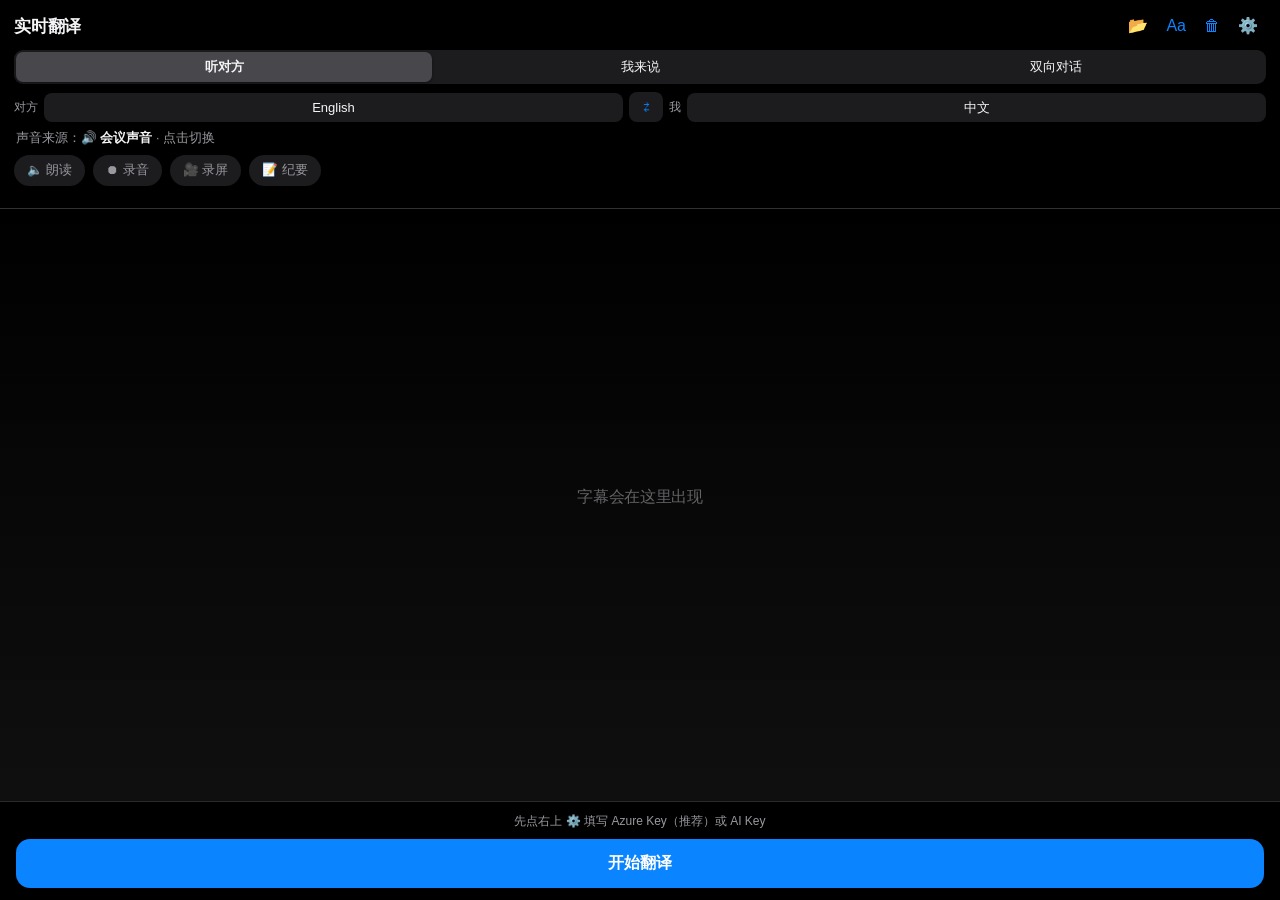
==== teams-live-translator/index.html @ 38d56772 "Smart glossary building: AI term extraction + electronics/PCBA pack - ✨ 智能提取术语: paste any material (" ====
<!DOCTYPE html>
<html lang="zh-CN">
<head>
<meta charset="UTF-8">
<meta name="viewport" content="width=device-width, initial-scale=1, viewport-fit=cover">
<meta name="color-scheme" content="dark">
<title>会议实时翻译 · Live Translator</title>
<link rel="icon" type="image/png" href="[data-uri]">
<style>
  /* Apple-inspired dark theme: near-black surfaces, hairline separators,
     iOS segmented controls, frosted top/bottom bars, one accent color. */
  :root {
    --bg: #000;
    --surface: #1c1c1e;
    --surface2: #2c2c2e;
    --hairline: rgba(84, 84, 88, .5);
    --text: #f5f5f7;
    --text2: #98989f;
    --text3: #636366;
    --accent: #0a84ff;
    --red: #ff453a;
    --green: #30d158;
    --seg-bg: rgba(118, 118, 128, .24);
    --seg-on: #48484c;
  }
  * { box-sizing: border-box; margin: 0; padding: 0; -webkit-tap-highlight-color: transparent; }
  html, body { height: 100%; }
  body {
    font-family: -apple-system, BlinkMacSystemFont, "SF Pro Text", "Segoe UI", "PingFang SC", "Microsoft YaHei", sans-serif;
    background: var(--bg); color: var(--text);
    display: flex; flex-direction: column;
    overflow: hidden;
    font-size: 15px;
  }
  .hidden { display: none !important; }
  button { font-family: inherit; }

  /* ---- Top bar ---- */
  header {
    display: flex; align-items: center; gap: 2px;
    padding: 12px 14px 8px;
    background: var(--bg);
    flex-shrink: 0; z-index: 2;
  }
  header h1 { font-size: 17px; font-weight: 600; letter-spacing: -.2px; flex: 1; }
  .icon-btn {
    background: none; border: none; color: var(--accent); font-size: 16px;
    cursor: pointer; padding: 6px 8px; border-radius: 8px; line-height: 1;
  }
  .icon-btn:active { opacity: .55; }

  /* ---- Controls (config rows collapse while translating) ---- */
  .controls { padding: 2px 14px 10px; flex-shrink: 0; display: flex; flex-direction: column; gap: 8px; }
  .controls.running .seg, .controls.running .langbar, .controls.running .src-row { display: none; }
  .seg {
    display: flex; background: var(--seg-bg); border-radius: 9px; padding: 2px;
  }
  .seg button {
    flex: 1; border: none; background: none; color: var(--text);
    font-size: 13px; padding: 6px 4px; border-radius: 7px; cursor: pointer;
    white-space: nowrap; transition: background .15s;
  }
  .seg button.on { background: var(--seg-on); box-shadow: 0 1px 3px rgba(0,0,0,.4); font-weight: 600; }
  .seg button.disabled, .chip.disabled { opacity: .38; }
  .chips { display: flex; gap: 8px; flex-wrap: wrap; }
  .chip {
    border: none; background: var(--surface); color: var(--text2);
    border-radius: 999px; padding: 7px 13px; font-size: 12.5px; cursor: pointer;
    transition: all .15s;
  }
  .chip.on { background: rgba(10,132,255,.22); color: var(--accent); font-weight: 600; }
  .chip.rec-on { background: rgba(255,69,58,.2); color: var(--red); font-weight: 600; }
  .langbar { display: flex; align-items: center; gap: 6px; }
  .langbar .lb { font-size: 12px; color: var(--text2); flex-shrink: 0; }
  .langbar select {
    flex: 1; min-width: 0; border: none; background: var(--surface); color: var(--text);
    border-radius: 8px; padding: 7px 8px; font-size: 13px; outline: none;
    -webkit-appearance: none; appearance: none; text-align: center;
  }
  .langbar .swap {
    border: none; background: var(--surface); color: var(--accent);
    border-radius: 8px; width: 34px; padding: 7px 0; font-size: 14px;
    cursor: pointer; flex-shrink: 0;
  }
  .src-row {
    border: none; background: none; color: var(--text2); font-size: 12.5px;
    text-align: left; padding: 0 2px; cursor: pointer;
  }
  .src-row b { color: var(--text); font-weight: 600; }

  /* ---- Transcript history (top, dimmed, capped so the live caption owns
          the center of the screen) ---- */
  #ti-scroll {
    flex: 0 1 auto; max-height: 40%; overflow-y: auto; padding: 6px 16px;
    display: flex; flex-direction: column;
  }
  #ti-list { margin-top: auto; }
  .ti-row { padding: 9px 0; border-bottom: .5px solid var(--hairline); }
  .ti-row:last-child { border-bottom: none; }
  .ti-who {
    display: inline-block; font-size: 10.5px; font-weight: 700; letter-spacing: .4px;
    border-radius: 5px; padding: 1.5px 6px; margin-bottom: 4px;
  }
  .ti-who.me   { background: rgba(48,209,88,.18);  color: var(--green); }
  .ti-who.them { background: rgba(10,132,255,.18); color: var(--accent); }
  .ti-zh { color: var(--text); line-height: 1.45; }
  .ti-en { color: var(--text3); line-height: 1.4; margin-top: 3px; }
  .cap-s .ti-zh { font-size: 15px; } .cap-s .ti-en { font-size: 11.5px; }
  .cap-m .ti-zh { font-size: 17px; } .cap-m .ti-en { font-size: 12.5px; }
  .cap-l .ti-zh { font-size: 22px; font-weight: 600; } .cap-l .ti-en { font-size: 13px; }

  /* ---- Focus area: the sentence being spoken NOW, vertically centered in
          all remaining space so it sits mid-screen ---- */
  #ti-focus {
    flex: 1; min-height: 108px;
    display: flex; flex-direction: column; justify-content: center; align-items: center;
    text-align: center; padding: 14px 20px;
    border-top: .5px solid var(--hairline);
    background: linear-gradient(to bottom, rgba(28,28,30,0), rgba(28,28,30,.55));
  }
  #ti-focus-out {
    font-size: 24px; font-weight: 600; letter-spacing: -.3px; line-height: 1.35;
    color: var(--text); min-height: 32px;
  }
  #ti-focus-src { font-size: 13px; color: var(--text2); margin-top: 6px; line-height: 1.4; }
  #ti-focus.idle #ti-focus-out { color: var(--text3); font-weight: 400; font-size: 16px; }

  /* ---- Bottom bar ---- */
  footer {
    flex-shrink: 0; padding: 10px 16px calc(12px + env(safe-area-inset-bottom));
    background: var(--bg);
    border-top: .5px solid var(--hairline);
  }
  #ti-status { font-size: 12px; color: var(--text2); line-height: 1.5; min-height: 17px; margin-bottom: 9px; text-align: center; }
  .btn {
    border: none; border-radius: 14px; padding: 14px; font-size: 16px; font-weight: 600;
    cursor: pointer; width: 100%; letter-spacing: -.2px;
    transition: transform .1s, opacity .15s;
  }
  .btn:active { transform: scale(.985); opacity: .85; }
  #ti-toggle { background: var(--accent); color: #fff; }
  #ti-toggle.recording { background: var(--red); }

  /* ---- Sheets (settings / minutes) ---- */
  .sheet {
    position: fixed; inset: 0; z-index: 10; overflow-y: auto;
    background: var(--surface);
    padding: 18px 16px calc(18px + env(safe-area-inset-bottom));
    animation: rise .22s ease;
  }
  @keyframes rise { from { transform: translateY(24px); opacity: 0; } to { transform: none; opacity: 1; } }
  .sheet h2 { font-size: 20px; font-weight: 700; letter-spacing: -.3px; margin-bottom: 6px; }
  .sheet .sub { font-size: 13px; color: var(--text2); line-height: 1.55; margin-bottom: 8px; }
  .sheet label { display: block; font-size: 12.5px; color: var(--text2); margin: 14px 2px 5px; }
  .sheet input, .sheet select {
    width: 100%; padding: 11px 12px; border-radius: 10px; font-size: 15px;
    border: none; background: var(--surface2); color: var(--text);
    outline: none;
  }
  .sheet .group { margin-top: 16px; padding-top: 4px; border-top: .5px solid var(--hairline); }
  .sheet .row { display: flex; gap: 10px; margin-top: 22px; }
  .sheet .row .btn.primary { background: var(--accent); color: #fff; }
  .sheet .row .btn.ghost { background: var(--surface2); color: var(--text); flex: 0 0 auto; width: auto; padding: 14px 20px; }
  #minutes-body {
    background: var(--surface2); border-radius: 12px; padding: 14px;
    font-size: 14px; line-height: 1.65; white-space: pre-wrap; word-break: break-word;
    min-height: 120px; margin-top: 10px; color: var(--text);
  }

  /* ---- Archive list ---- */
  .arch-item { background: var(--surface2); border-radius: 12px; padding: 12px 13px; margin-top: 10px; }
  .arch-name { font-size: 15px; font-weight: 600; line-height: 1.4; }
  .arch-meta { font-size: 12px; color: var(--text2); margin-top: 2px; }
  .arch-actions { display: flex; gap: 8px; margin-top: 10px; flex-wrap: wrap; }
  .arch-actions .chip { background: var(--surface); }
  .arch-empty { color: var(--text2); font-size: 14px; margin-top: 16px; text-align: center; }

  /* ---- Toasts: bottom-right event notifications ---- */
  #toasts {
    position: fixed; right: 10px; bottom: calc(96px + env(safe-area-inset-bottom));
    z-index: 50; display: flex; flex-direction: column; gap: 8px; align-items: flex-end;
    pointer-events: none; max-width: calc(100% - 20px);
  }
  .toast {
    background: #2f2f33;
    color: var(--text); font-size: 13px; line-height: 1.5;
    padding: 10px 14px; border-radius: 12px;
    box-shadow: 0 6px 24px rgba(0,0,0,.5);
    animation: toastin .25s ease;
  }
  @keyframes toastin { from { opacity: 0; transform: translateY(8px); } to { opacity: 1; transform: none; } }
</style>
</head>
<body>

<header>
  <h1>实时翻译</h1>
  <button id="ti-archive-btn" class="icon-btn" title="存档">📂</button>
  <button id="ti-font" class="icon-btn" title="字号">Aa</button>
  <button id="ti-clear" class="icon-btn" title="清空">🗑</button>
  <button id="ti-gear" class="icon-btn" title="设置">⚙️</button>
</header>

<div class="controls">
  <div class="seg" id="ti-dir">
    <button class="on" data-dir="them">听对方</button>
    <button data-dir="me">我来说</button>
    <button data-dir="duplex">双向对话</button>
  </div>
  <div class="langbar">
    <span class="lb">对方</span>
    <select id="lang-them"></select>
    <button id="lang-swap" class="swap" title="交换语言">⇄</button>
    <span class="lb">我</span>
    <select id="lang-me"></select>
  </div>
  <button id="ti-source-row" class="src-row"></button>
  <div class="chips">
    <button class="chip" id="ti-speak">🔈 朗读</button>
    <button class="chip" id="ti-rec">⏺ 录音</button>
    <button class="chip" id="ti-screen">🎥 录屏</button>
    <button class="chip" id="ti-minutes">📝 纪要</button>
  </div>
</div>

<div id="ti-scroll"><div id="ti-list" class="cap-m"></div></div>

<div id="ti-focus" class="idle">
  <div id="ti-focus-out">字幕会在这里出现</div>
  <div id="ti-focus-src"></div>
</div>

<footer>
  <div id="ti-status"></div>
  <button id="ti-toggle" class="btn">开始翻译</button>
</footer>

<div id="toasts"></div>

<!-- Settings sheet -->
<div id="ti-settings" class="sheet hidden">
  <h2>设置</h2>
  <p class="sub">Key 只保存在本机浏览器，不会上传。推荐 Azure：支持会议声音、双向对话和流式字幕（免费额度每月 5 小时）。</p>

  <div class="group">
    <label>Azure Speech Key（portal.azure.com → 创建「语音服务」资源）</label>
    <input id="set-azure-key" type="password" placeholder="粘贴 Key">
    <label>Azure 区域（如 eastasia、eastus）</label>
    <input id="set-azure-region" placeholder="eastasia">
  </div>

  <div class="group">
    <label>AI（会议纪要必需；也是无 Azure 时麦克风模式的翻译引擎）</label>
    <select id="set-provider">
      <option value="claude">Claude</option>
      <option value="deepseek">DeepSeek</option>
    </select>
    <label>API Key</label>
    <input id="set-api-key" type="password" placeholder="sk-...">
  </div>

  <div class="group">
    <label style="display:flex;align-items:center;gap:8px;margin-top:0">
      <input id="set-mixed" type="checkbox" style="width:auto">
      <span>中英混合识别（说话中英夹杂时开启：自动识别语言，修正「lead 听成美丽」这类问题。需 Azure Key + AI Key）</span>
    </label>
    <label style="display:flex;align-items:center;gap:8px;margin-top:12px">
      <input id="set-correct" type="checkbox" style="width:auto">
      <span>AI 校正（用术语表+上下文纠正识别错误：修同音字「电子件/电子键」、拆开黏连的缩写「CARPC DCC」。更准，但每句慢约 1 秒。需 AI Key）</span>
    </label>
  </div>

  <div class="group">
    <label>术语表（重要：把同事英文名、产品名、行业词、标准都填进来——像 Teams 读通讯录一样，填了才认得出。逗号分隔）</label>
    <textarea id="set-glossary" rows="3" placeholder="例如：JACK HU, reliability, Tesla, ASME, GD&amp;T, lead time, 交样" style="width:100%;padding:11px 12px;border-radius:10px;font-size:14px;border:none;background:var(--surface2);color:var(--text);outline:none;resize:vertical"></textarea>
    <div class="chips" style="margin-top:8px">
      <button type="button" class="chip pack" data-pack="auto">＋汽车/整车</button>
      <button type="button" class="chip pack" data-pack="std">＋机械/标准</button>
      <button type="button" class="chip pack" data-pack="elec">＋电子/PCBA</button>
      <button type="button" class="chip pack" data-pack="biz">＋通用商务</button>
    </div>
    <button type="button" id="gloss-extract-toggle" class="chip" style="margin-top:10px;background:rgba(10,132,255,.22);color:var(--accent)">✨ 智能提取术语（粘贴资料 / 用本次字幕，AI 自动挑词）</button>
    <div id="gloss-extract" class="hidden" style="margin-top:8px">
      <textarea id="extract-src" rows="4" placeholder="把任何现成资料粘进来：参会名单、规格书、BOM 表、邮件、微信群名片…… AI 会自动挑出人名、产品名、缩写、专业词，加进上面的术语表。" style="width:100%;padding:11px 12px;border-radius:10px;font-size:14px;border:none;background:var(--surface2);color:var(--text);outline:none;resize:vertical"></textarea>
      <div class="chips" style="margin-top:6px">
        <button type="button" id="extract-run" class="chip">从上面文本提取</button>
        <button type="button" id="extract-transcript" class="chip">用本次字幕提取</button>
      </div>
    </div>
  </div>

  <div class="group">
    <label>朗读输出设备（选虚拟声卡如 CABLE Input 可把语音送进会议；默认走扬声器）</label>
    <select id="set-tts-sink"><option value="">默认扬声器</option></select>
  </div>

  <div class="row">
    <button id="ti-set-save" class="btn primary">保存并测试连接</button>
    <button id="ti-set-close" class="btn ghost">取消</button>
  </div>
</div>

<!-- Archive sheet -->
<div id="ti-archive" class="sheet hidden">
  <h2>存档</h2>
  <p class="sub">每次翻译的字幕自动保存在本机浏览器；结束时 AI 自动命名（未填 AI Key 则按日期命名）。</p>
  <div id="arch-list"></div>
  <div class="row">
    <button id="arch-close" class="btn ghost">关闭</button>
  </div>
</div>

<!-- Minutes sheet -->
<div id="ti-minutes-sheet" class="sheet hidden">
  <h2>会议纪要</h2>
  <p class="sub" id="minutes-hint">根据本次全部字幕自动整理。</p>
  <div id="minutes-body">生成中…</div>
  <div class="row">
    <button id="minutes-copy" class="btn primary">复制</button>
    <button id="minutes-dl" class="btn ghost">下载</button>
    <button id="minutes-transcript" class="btn ghost">字幕</button>
    <button id="minutes-close" class="btn ghost">关闭</button>
  </div>
</div>

<script src="https://res.cdn.office.net/teams-js/2.31.1/js/MicrosoftTeams.min.js"></script>
<script>
// Teams meeting live translator — fully self-contained (no other scripts).
//
// Directions:
//   them   — listen to the other side (meeting audio or mic), captions in
//            YOUR language
//   me     — speak into the mic, captions in THEIR language (read them out,
//            or let TTS + a virtual cable speak them into the meeting)
//   duplex — BOTH at once, rows labeled 「对方」/「我」. Azure + screen-audio
//            capture required.
// Both sides' languages are user-selectable (LANGS); recognition language,
// translation target, and TTS voice all derive from those two choices.
//
// Extras: per-sentence voice output (TTS), meeting audio recording
// (mic + meeting mixed into one downloadable file), and AI meeting minutes
// generated from the accumulated transcript.

// ---------------------------------------------------------------------------
// Bottom-right toast notifications for events that must not be missed
// (start/stop, recordings saved, errors). The status line under the button
// stays for persistent contextual hints.
function toast(msg, ms = 4000) {
  const box = document.getElementById('toasts');
  if (!box) return;
  const t = document.createElement('div');
  t.className = 'toast';
  t.textContent = msg;
  box.appendChild(t);
  while (box.children.length > 3) box.removeChild(box.firstChild);
  setTimeout(() => {
    t.style.transition = 'opacity .3s';
    t.style.opacity = '0';
    setTimeout(() => t.remove(), 350);
  }, ms);
}

// ---------------------------------------------------------------------------
// Settings — localStorage only; keys never leave this browser.
const Store = {
  KEY: 'tlt_settings_v1',
  defaults: { azureKey: '', azureRegion: '', provider: 'claude', apiKey: '', ttsOn: false, ttsSink: '', langThem: 'en-US', langMe: 'zh-CN', glossary: '', mixedLang: false, aiCorrect: false },
  _cache: null,
  load() {
    if (this._cache) return this._cache;
    try {
      const raw = localStorage.getItem(this.KEY);
      this._cache = raw ? { ...this.defaults, ...JSON.parse(raw) } : { ...this.defaults };
    } catch {
      this._cache = { ...this.defaults };
    }
    return this._cache;
  },
  get(key) { return this.load()[key]; },
  setAll(patch) {
    const s = { ...this.load(), ...patch };
    this._cache = s;
    try { localStorage.setItem(this.KEY, JSON.stringify(s)); } catch {}
    return s;
  },
};

// ---------------------------------------------------------------------------
// Supported languages. `tgt` is Azure's translation-target code, `voice` the
// neural TTS voice, `eng` the English name used in LLM translation prompts.
const LANGS = {
  'zh-CN': { name: '中文',     eng: 'Simplified Chinese', tgt: 'zh-Hans', voice: 'zh-CN-XiaoxiaoNeural' },
  'en-US': { name: 'English',  eng: 'English',            tgt: 'en',      voice: 'en-US-AvaMultilingualNeural' },
  'ja-JP': { name: '日本語',   eng: 'Japanese',           tgt: 'ja',      voice: 'ja-JP-NanamiNeural' },
  'ko-KR': { name: '한국어',   eng: 'Korean',             tgt: 'ko',      voice: 'ko-KR-SunHiNeural' },
  'es-ES': { name: 'Español',  eng: 'Spanish',            tgt: 'es',      voice: 'es-ES-ElviraNeural' },
  'fr-FR': { name: 'Français', eng: 'French',             tgt: 'fr',      voice: 'fr-FR-DeniseNeural' },
  'de-DE': { name: 'Deutsch',  eng: 'German',             tgt: 'de',      voice: 'de-DE-KatjaNeural' },
  'ru-RU': { name: 'Русский',  eng: 'Russian',            tgt: 'ru',      voice: 'ru-RU-SvetlanaNeural' },
};

// ---------------------------------------------------------------------------
// One-click domain vocabulary packs appended to the glossary. Terms bias
// recognition (Azure phrase list) and translation. Mixed zh/en on purpose —
// these words tend to be spoken in English inside Chinese sentences.
const VOCAB_PACKS = {
  auto: ['Tesla','Rivian','Lucid','BYD','NIO','powertrain','BOM','teardown','gigacasting','4680','kWh','OEM','Tier 1','takt time','lead time','powertrain','chassis','HVAC','ADAS','torque','fixture','tooling','stamping','casting','weld','wiring harness','battery pack','skateboard','e-axle','inverter','thermal management','crash test','NVH','prototype','pre-production','ramp-up','yield','throughput'],
  std: ['ASME','ASTM','ISO','DIN','JIS','SAE','GB','ANSI','IATF 16949','ISO 9001','RoHS','REACH','GD&T','datum','tolerance','fit','clearance','interference','fillet','chamfer','Ra','Rz','micron','CMM','CNC','CAD','CAE','FEA','callout','spec','drawing','revision','PPAP','FMEA','DFMEA','APQP','MSA','SPC','Cpk'],
  biz: ['OKR','KPI','ROI','milestone','deliverable','stakeholder','action item','follow-up','deadline','timeline','budget','forecast','Q1','Q2','Q3','Q4','roadmap','scope','sync','align','escalate','blocker','bandwidth','headcount','onboarding','offshore','vendor','RFQ','PO','SOW','NDA','MOQ','ETA'],
  elec: ['PCBA','PCB','SMT','DIP','BGA','SMD','QFN','reflow','solder','solder paste','stencil','AOI','ICT','FCT','DFM','DFT','Gerber','BOM','footprint','silkscreen','via','trace','pad','netlist','EMC','EMI','ESD','RoHS','FPC','FFC','connector','header','capacitor','resistor','inductor','MCU','FPGA','crystal','oscillator','firmware','flash','I2C','SPI','UART','GPIO','LDO','PMIC','datasheet'],
};

// ---------------------------------------------------------------------------
// LLM calls (translation fallback + meeting minutes). Browser-direct, no backend.
const AI = {
  DEFAULTS: { claude: 'claude-haiku-4-5-20251001', deepseek: 'deepseek-chat' },
  MINUTES_SYS: '你是会议纪要助手。根据提供的会议字幕（可能中英混合、有识别噪音），输出一份简体中文会议纪要，格式：\n## 会议主题\n## 讨论要点\n（分条列出）\n## 达成的决定\n## 待办事项\n（谁、做什么、何时，如果字幕里有提到）\n只输出纪要本身，不要客套话。字幕里信息不足的部分写"未提及"。',

  configured() { return !!Store.get('apiKey'); },

  async _oneShot(sys, user, maxTokens) {
    const provider = Store.get('provider');
    const key = Store.get('apiKey');
    if (!key) throw new Error('no-key');
    if (provider === 'deepseek') {
      const res = await fetch('https://api.deepseek.com/chat/completions', {
        method: 'POST',
        headers: { 'content-type': 'application/json', 'Authorization': 'Bearer ' + key },
        body: JSON.stringify({ model: this.DEFAULTS.deepseek, max_tokens: maxTokens, messages: [
          { role: 'system', content: sys }, { role: 'user', content: user },
        ] }),
      });
      if (!res.ok) throw new Error('HTTP ' + res.status);
      return (await res.json()).choices?.[0]?.message?.content?.trim() || '';
    }
    const res = await fetch('https://api.anthropic.com/v1/messages', {
      method: 'POST',
      headers: {
        'content-type': 'application/json', 'x-api-key': key,
        'anthropic-version': '2023-06-01', 'anthropic-dangerous-direct-browser-access': 'true',
      },
      body: JSON.stringify({ model: this.DEFAULTS.claude, max_tokens: maxTokens, system: sys, messages: [{ role: 'user', content: user }] }),
    });
    if (!res.ok) throw new Error('HTTP ' + res.status);
    const data = await res.json();
    return (data.content || []).map(c => c.text || '').join('').trim();
  },

  translate(text, fromLoc, toLoc) {
    const from = (LANGS[fromLoc] || LANGS['en-US']).eng;
    const to = (LANGS[toLoc] || LANGS['zh-CN']).eng;
    const terms = (Store.get('glossary') || '').trim();
    const sys = `You are a translation engine. The ${from} text comes from live speech recognition and may contain mis-heard words — translate the INTENDED meaning to natural, concise ${to}.`
      + (terms ? ` Domain terms likely to appear (prefer them when the audio seems to intend them): ${terms}.` : '')
      + ' Output ONLY the translation, nothing else.';
    return this._oneShot(sys, text, 200);
  },

  // Correct ASR errors using glossary + recent context, then translate — one
  // call returns both the cleaned source and its translation. This is how we
  // approximate the context that enterprise systems (Teams) feed their engine.
  async correctTranslate(text, toLoc, context) {
    const to = (LANGS[toLoc] || LANGS['zh-CN']).eng;
    const terms = (Store.get('glossary') || '').trim();
    // Input-method-style reconstruction: the text is a phonetic transcription,
    // so wrong words almost always SOUND like the intended ones. Reason over
    // pronunciation to recover the most likely sentence, then translate.
    const sys = 'You are the autocorrect layer for a live meeting transcriber, like a smart input method (输入法). '
      + 'The input is speech-to-text output, so any wrong word almost always SOUNDS like the word that was actually spoken. '
      + 'Reconstruct the most likely intended sentence by reasoning about pronunciation:\n'
      + '- Fix Chinese homophones to the word that fits a business/engineering meeting (e.g. 胶样→交样, 电子键→电子件, 图子→图纸).\n'
      + '- A Chinese "word" that makes no sense in context is often a mis-heard ENGLISH term that sounds similar — restore the English (e.g. 利益 spoken as "lead", 麦丽 as "lead", 三普 as "sample").\n'
      + '- Separate merged acronyms/letters (CARPCDCC→CAR PC DCC) and keep product names, model numbers and standard codes intact.\n'
      + '- Only fix likely recognition errors; never add, drop, or rephrase real content. If a word is already correct, keep it.\n'
      + '- The preferred-vocabulary list below may include people\'s names, product names and jargon. If a Chinese transcription SOUNDS like one of them (e.g. 杰克胡 → "JACK HU", 瑞来 → "reliability"), replace it with the exact listed form.\n'
      + `After fixing, translate the corrected sentence into natural, concise ${to}. Keep names in their original form; do not translate personal names.`
      + (terms ? ` Preferred vocabulary (choose these when the sound matches): ${terms}.` : '')
      + (context ? ` Earlier lines for context only, do NOT translate them: ${context}` : '')
      + ` Reply as compact JSON only: {"fixed":"corrected source sentence","out":"${to} translation"}`;
    const raw = await this._oneShot(sys, text, 400);
    try {
      const m = raw.match(/\{[\s\S]*\}/);
      const o = JSON.parse(m ? m[0] : raw);
      return { fixed: (o.fixed || text).trim(), out: (o.out || '').trim() };
    } catch {
      return { fixed: text, out: raw.trim() };
    }
  },

  // Translate possibly mixed-language / unknown-source text into one target.
  translateTo(text, toLoc) {
    const to = (LANGS[toLoc] || LANGS['zh-CN']).eng;
    const terms = (Store.get('glossary') || '').trim();
    const sys = `You are a translation engine. The input is live speech recognition of possibly MIXED-language speech (e.g. Chinese with English technical terms) and may contain mis-heard words. Render the intended meaning as natural, concise ${to}; keep proper nouns, product names, and standard/spec codes in their original form.`
      + (terms ? ` Known domain terms (prefer these when the audio seems to intend them): ${terms}.` : '')
      + ' Output ONLY the translation, nothing else.';
    return this._oneShot(sys, text, 220);
  },

  minutes(transcriptText) {
    return this._oneShot(this.MINUTES_SYS, transcriptText, 1500);
  },

  // Pull glossary candidates out of any pasted material or transcript.
  async extractTerms(text) {
    const sys = 'From the text, extract a glossary of terms that a speech recognizer would likely get wrong: '
      + "people's names (especially English names and romanized Chinese names), company and product names, "
      + 'technical acronyms (e.g. PCBA, SMT, ASME, DCC), part numbers, standard codes, and domain-specific jargon. '
      + 'Preserve original spelling and capitalization. Exclude ordinary everyday words. '
      + 'Reply with ONLY a JSON array of short strings, deduplicated. No commentary.';
    const raw = await this._oneShot(sys, text.slice(0, 8000), 900);
    try {
      const m = raw.match(/\[[\s\S]*\]/);
      const arr = JSON.parse(m ? m[0] : raw);
      return Array.isArray(arr) ? arr.map(s => String(s).trim()).filter(Boolean) : [];
    } catch {
      return [];
    }
  },

  // Short content-based title for the session archive.
  async title(transcriptText) {
    const raw = await this._oneShot(
      '为这段会议/通话字幕起一个简洁的中文标题，不超过12个字，概括主题（如「Q3预算讨论」「和客户对齐交付时间」）。只输出标题本身，不要引号和其他文字。',
      transcriptText.slice(0, 4000), 60);
    return raw.replace(/["「」『』'']/g, '').split('\n')[0].trim().slice(0, 20);
  },
};

// ---------------------------------------------------------------------------
// Connection self-tests, run after saving settings. The Azure probe hits the
// free voices-list endpoint (validates key+region, no speech quota used).
async function testAzure() {
  const key = (Store.get('azureKey') || '').replace(/\s+/g, '');
  const region = (Store.get('azureRegion') || '').trim().toLowerCase();
  if (!key || !region) return null;
  try {
    const res = await fetch(`https://${region}.tts.speech.microsoft.com/cognitiveservices/voices/list`, {
      headers: { 'Ocp-Apim-Subscription-Key': key },
    });
    if (res.ok) return { ok: true };
    const reasons = {
      401: 'Key 无效(401)——检查是否复制完整、有没有多余空格',
      403: '没权限或额度用尽(403)——确认区域和 Key 是同一个资源',
      404: '区域不存在(404)——应填 eastasia、eastus 这样的区域名',
      429: '请求太频繁(429)——稍等几秒再试',
    };
    return { ok: false, msg: reasons[res.status] || ('HTTP ' + res.status) };
  } catch {
    return { ok: false, msg: '连不上——区域名可能拼错（如 eastasia），或网络问题' };
  }
}

async function testAI() {
  const key = Store.get('apiKey');
  if (!key) return null;
  const provider = Store.get('provider');
  try {
    if (provider === 'deepseek') {
      const res = await fetch('https://api.deepseek.com/models', { headers: { 'Authorization': 'Bearer ' + key } });
      return res.ok ? { ok: true, name: 'DeepSeek' } : { ok: false, name: 'DeepSeek', msg: 'Key 无效（HTTP ' + res.status + '）' };
    }
    const res = await fetch('https://api.anthropic.com/v1/models', {
      headers: {
        'x-api-key': key, 'anthropic-version': '2023-06-01',
        'anthropic-dangerous-direct-browser-access': 'true',
      },
    });
    return res.ok ? { ok: true, name: 'Claude' } : { ok: false, name: 'Claude', msg: 'Key 无效（HTTP ' + res.status + '）——注意 MAX 订阅不能用于 API，需在控制台单独充值' };
  } catch {
    return { ok: false, name: provider === 'deepseek' ? 'DeepSeek' : 'Claude', msg: '连不上——检查网络' };
  }
}

// ---------------------------------------------------------------------------
// Session archive — every translated line is saved to IndexedDB on this
// device as it arrives (nothing uploaded). When a session ends, the LLM
// names it from the content; without an AI key it's named by date.
const Archive = {
  db: null,
  supported() { return !!window.indexedDB; },
  open() {
    if (this.db) return Promise.resolve(this.db);
    return new Promise((resolve, reject) => {
      const r = indexedDB.open('tlt_archive', 1);
      r.onupgradeneeded = () => r.result.createObjectStore('sessions', { keyPath: 'id' });
      r.onsuccess = () => { this.db = r.result; resolve(this.db); };
      r.onerror = () => reject(r.error);
    });
  },
  async put(session) {
    if (!this.supported()) return;
    const db = await this.open();
    return new Promise((resolve, reject) => {
      const t = db.transaction('sessions', 'readwrite');
      t.objectStore('sessions').put(session);
      t.oncomplete = resolve;
      t.onerror = () => reject(t.error);
    });
  },
  async all() {
    if (!this.supported()) return [];
    const db = await this.open();
    return new Promise((resolve, reject) => {
      const q = db.transaction('sessions').objectStore('sessions').getAll();
      q.onsuccess = () => resolve((q.result || []).sort((a, b) => b.startedAt - a.startedAt));
      q.onerror = () => reject(q.error);
    });
  },
  async del(id) {
    if (!this.supported()) return;
    const db = await this.open();
    return new Promise((resolve, reject) => {
      const t = db.transaction('sessions', 'readwrite');
      t.objectStore('sessions').delete(id);
      t.oncomplete = resolve;
      t.onerror = () => reject(t.error);
    });
  },
};

// ---------------------------------------------------------------------------
// Voice output: read each finished translation aloud. Azure neural TTS when
// configured (human-like, and routable to a chosen output device — e.g. a
// virtual audio cable feeding the Teams microphone); otherwise the browser
// voice. Sentences play through a sequential queue so they never overlap.
const TTS = {
  enabled: false,
  queue: Promise.resolve(),
  el: null,

  _audio() {
    if (!this.el) this.el = new Audio();
    return this.el;
  },

  async applySink() {
    const id = Store.get('ttsSink');
    const a = this._audio();
    if (a.setSinkId) {
      try { await a.setSinkId(id || ''); } catch {}
    }
  },

  speak(text, lang) {
    if (!this.enabled || !text) return;
    this.queue = this.queue.then(() => this._speak(text, lang)).catch(() => {});
  },

  async _speak(text, lang) {
    if (!this.enabled) return; // toggled off while queued
    if (Store.get('azureKey') && Store.get('azureRegion')) {
      try { await this._azure(text, lang); return; } catch {}
    }
    await this._browser(text, lang);
  },

  _escape(s) {
    return s.replace(/[<>&'"]/g, c => ({ '<': '&lt;', '>': '&gt;', '&': '&amp;', "'": '&apos;', '"': '&quot;' }[c]));
  },

  async _azure(text, lang) {
    const key = (Store.get('azureKey') || '').replace(/\s+/g, '');
    const region = (Store.get('azureRegion') || '').trim().toLowerCase();
    const voice = (LANGS[lang] || LANGS['en-US']).voice;
    const ssml = `<speak version='1.0' xml:lang='en-US'><voice name='${voice}'>` +
      `${this._escape(text)}</voice></speak>`;
    const res = await fetch(`https://${region}.tts.speech.microsoft.com/cognitiveservices/v1`, {
      method: 'POST',
      headers: {
        'Ocp-Apim-Subscription-Key': key,
        'Content-Type': 'application/ssml+xml',
        'X-Microsoft-OutputFormat': 'audio-24khz-48kbitrate-mono-mp3',
      },
      body: ssml,
    });
    if (!res.ok) throw new Error('tts-' + res.status);
    const url = URL.createObjectURL(await res.blob());
    const a = this._audio();
    await this.applySink();
    a.src = url;
    await new Promise((resolve) => {
      a.onended = resolve;
      a.onerror = resolve;
      a.play().catch(resolve);
    });
    URL.revokeObjectURL(url);
  },

  _browser(text, lang) {
    return new Promise((resolve) => {
      if (!('speechSynthesis' in window)) { resolve(); return; }
      const u = new SpeechSynthesisUtterance(text);
      u.lang = LANGS[lang] ? lang : 'en-US';
      const v = speechSynthesis.getVoices().find(v => v.lang && v.lang.toLowerCase().startsWith(u.lang.slice(0, 2).toLowerCase()));
      if (v) u.voice = v;
      u.onend = resolve;
      u.onerror = resolve;
      speechSynthesis.speak(u);
    });
  },

  stop() {
    this.queue = Promise.resolve();
    try { const a = this._audio(); a.pause(); a.src = ''; } catch {}
    if ('speechSynthesis' in window) speechSynthesis.cancel();
  },
};

// ---------------------------------------------------------------------------
// Meeting recording: mix any number of input streams (your mic + captured
// meeting audio) into one track and record it. Stopping triggers a download.
const Recorder = {
  active: false,
  mr: null, ctx: null, chunks: [], _ownStreams: [],

  async start(streams) {
    const AC = window.AudioContext || window.webkitAudioContext;
    this.ctx = new AC();
    const dest = this.ctx.createMediaStreamDestination();
    let connected = 0;
    streams.filter(Boolean).forEach(s => {
      try { this.ctx.createMediaStreamSource(s).connect(dest); connected++; } catch {}
    });
    if (!connected) throw new Error('no-audio');
    this.chunks = [];
    this.mr = new MediaRecorder(dest.stream, { mimeType: 'audio/webm' });
    this.mr.ondataavailable = (e) => { if (e.data && e.data.size) this.chunks.push(e.data); };
    this.mr.start(1000);
    this.active = true;
  },

  stop() {
    this.active = false;
    return new Promise((resolve) => {
      if (!this.mr) { resolve(null); return; }
      const mr = this.mr;
      this.mr = null;
      mr.onstop = () => {
        this._ownStreams.forEach(s => s.getTracks().forEach(t => t.stop()));
        this._ownStreams = [];
        try { this.ctx.close(); } catch {}
        this.ctx = null;
        resolve(this.chunks.length ? new Blob(this.chunks, { type: 'audio/webm' }) : null);
      };
      try { mr.stop(); } catch { mr.onstop(); }
    });
  },
};

// ---------------------------------------------------------------------------
// Screen recording for post-meeting review: meeting VIDEO with the current
// caption BURNED IN at the bottom + meeting audio + the user's mic, all in
// one webm file. The video is composited on a canvas so the saved recording
// shows the subtitles even though they live in this app, not in Teams.
// When the File System Access API is available the recording streams
// straight to disk (memory stays flat during hour-long meetings).
const ScreenRec = {
  active: false,
  mr: null, ctx: null, chunks: [], writable: null, streams: [],
  _timer: null, _video: null,

  async start() {
    const disp = await navigator.mediaDevices.getDisplayMedia({
      video: true,
      audio: true,
      systemAudio: 'include',
      selfBrowserSurface: 'exclude',
      surfaceSwitching: 'include',
      monitorTypeSurfaces: 'include',
    });
    this.streams.push(disp);
    let mic = null;
    try { mic = await navigator.mediaDevices.getUserMedia({ audio: true }); this.streams.push(mic); } catch {}
    const AC = window.AudioContext || window.webkitAudioContext;
    this.ctx = new AC();
    const dest = this.ctx.createMediaStreamDestination();
    [disp, mic].filter(s => s && s.getAudioTracks().length).forEach(s => {
      try { this.ctx.createMediaStreamSource(s).connect(dest); } catch {}
    });

    const vt = disp.getVideoTracks()[0];
    let videoTracks = [];
    if (vt) {
      const st = vt.getSettings();
      const srcW = st.width || 1280, srcH = st.height || 720;
      const W = Math.min(srcW, 1280);                    // cap size to keep CPU/file sane
      const H = Math.round(W * (srcH / srcW) / 2) * 2;
      const canvas = document.createElement('canvas');
      canvas.width = W; canvas.height = H;
      const cctx = canvas.getContext('2d');
      const v = document.createElement('video');
      v.srcObject = new MediaStream([vt]);
      v.muted = true;
      v.playsInline = true;
      await v.play().catch(() => {});
      this._video = v;
      this._timer = setInterval(() => this._draw(v, cctx, W, H), 50); // ~20fps
      videoTracks = canvas.captureStream(20).getVideoTracks();
      // Browser's own "stop sharing" bar ends the recording too.
      vt.onended = () => { if (this.active) TeamsInterp.toggleScreenRec(); };
    }
    const stream = new MediaStream([...videoTracks, ...dest.stream.getAudioTracks()]);
    const mime = MediaRecorder.isTypeSupported('video/webm;codecs=vp8,opus') ? 'video/webm;codecs=vp8,opus' : 'video/webm';
    this.mr = new MediaRecorder(stream, { mimeType: mime, videoBitsPerSecond: 1200000, audioBitsPerSecond: 96000 });
    this.chunks = [];
    this.mr.ondataavailable = (e) => {
      if (!e.data || !e.data.size) return;
      if (this.writable) this.writable.write(e.data).catch(() => {});
      else this.chunks.push(e.data);
    };
    this.mr.start(2000);
    this.active = true;
  },

  // Composite one frame: meeting video + subtitle bar (current live line or
  // the last finalized line for a few seconds).
  _draw(v, cctx, W, H) {
    try { cctx.drawImage(v, 0, 0, W, H); } catch { return; }
    const cap = TeamsInterp._lastCap;
    if (!cap || Date.now() - cap.ts > 6000 || !cap.out) return;
    const mainSize = Math.max(18, Math.round(H * 0.045));
    const subSize = Math.round(mainSize * 0.62);
    const pad = Math.round(mainSize * 0.6);
    const maxW = W - pad * 4;
    cctx.font = `600 ${mainSize}px -apple-system, "Segoe UI", "PingFang SC", "Microsoft YaHei", sans-serif`;
    const lines = this._wrap(cctx, cap.out, maxW).slice(0, 2);
    cctx.font = `400 ${subSize}px -apple-system, "Segoe UI", "PingFang SC", sans-serif`;
    const subLines = cap.src ? this._wrap(cctx, cap.src, maxW).slice(0, 1) : [];
    const boxH = pad * 1.6 + lines.length * (mainSize * 1.35) + subLines.length * (subSize * 1.4);
    const y0 = H - boxH - pad;
    cctx.fillStyle = 'rgba(0,0,0,.68)';
    const bw = maxW + pad * 2;
    this._rrect(cctx, (W - bw) / 2, y0, bw, boxH, Math.round(pad * 0.6));
    cctx.textAlign = 'center';
    cctx.fillStyle = '#fff';
    cctx.font = `600 ${mainSize}px -apple-system, "Segoe UI", "PingFang SC", "Microsoft YaHei", sans-serif`;
    let y = y0 + pad * 0.8 + mainSize;
    lines.forEach(l => { cctx.fillText(l, W / 2, y); y += mainSize * 1.35; });
    cctx.fillStyle = 'rgba(255,255,255,.72)';
    cctx.font = `400 ${subSize}px -apple-system, "Segoe UI", "PingFang SC", sans-serif`;
    subLines.forEach(l => { cctx.fillText(l, W / 2, y); y += subSize * 1.4; });
  },

  _wrap(cctx, text, maxW) {
    const out = [];
    let line = '';
    for (const ch of text) {
      if (cctx.measureText(line + ch).width > maxW && line) { out.push(line); line = ch; }
      else line += ch;
    }
    if (line) out.push(line);
    return out;
  },

  _rrect(cctx, x, y, w, h, r) {
    cctx.beginPath();
    cctx.moveTo(x + r, y);
    cctx.arcTo(x + w, y, x + w, y + h, r);
    cctx.arcTo(x + w, y + h, x, y + h, r);
    cctx.arcTo(x, y + h, x, y, r);
    cctx.arcTo(x, y, x + w, y, r);
    cctx.fill();
  },

  // Resolves with 'saved' (streamed to disk), a Blob (in-memory), or null.
  stop() {
    this.active = false;
    if (this._timer) { clearInterval(this._timer); this._timer = null; }
    if (this._video) { try { this._video.srcObject = null; } catch {} this._video = null; }
    return new Promise((resolve) => {
      const mr = this.mr;
      this.mr = null;
      if (!mr) { resolve(null); return; }
      mr.onstop = async () => {
        this.streams.forEach(s => s.getTracks().forEach(t => t.stop()));
        this.streams = [];
        try { if (this.ctx) this.ctx.close(); } catch {}
        this.ctx = null;
        if (this.writable) {
          try { await this.writable.close(); } catch {}
          this.writable = null;
          resolve('saved');
        } else {
          resolve(this.chunks.length ? new Blob(this.chunks, { type: 'video/webm' }) : null);
        }
      };
      try { mr.stop(); } catch { mr.onstop(); }
    });
  },
};

// ---------------------------------------------------------------------------
// Azure Speech SDK, loaded from CDN only when first needed.
let _sdkPromise = null;
function loadSpeechSDK() {
  if (window.SpeechSDK) return Promise.resolve();
  if (_sdkPromise) return _sdkPromise;
  _sdkPromise = new Promise((resolve, reject) => {
    const s = document.createElement('script');
    s.src = 'https://cdn.jsdelivr.net/npm/microsoft-cognitiveservices-speech-sdk/distrib/browser/microsoft.cognitiveservices.speech.sdk.bundle-min.js';
    s.onload = () => resolve();
    s.onerror = () => { _sdkPromise = null; reject(new Error('语音 SDK 加载失败，检查网络')); };
    document.head.appendChild(s);
  });
  return _sdkPromise;
}

// ---------------------------------------------------------------------------
const TeamsInterp = {
  active: false,
  dir: 'them',        // 'them' (listen) | 'me' (speak) | 'duplex' (both)
  source: 'system',   // 'system' | 'mic' (ignored in duplex: it uses both)
  recs: [],           // running recognizers (browser SR or Azure)
  stream: null,       // captured meeting-audio stream
  transcript: [],     // {who, src, out} — feeds the minutes generator
  session: null,      // current archive session {id, startedAt, name, lines}
  fontIdx: 1,
  FONTS: ['cap-s', 'cap-m', 'cap-l'],

  init() {
    // Teams SDK handshake — required inside Teams or the tab shows a spinner
    // forever. Outside Teams (plain browser) it throws; that's fine.
    if (window.microsoftTeams && microsoftTeams.app) {
      microsoftTeams.app.initialize().then(() => {
        try { microsoftTeams.app.notifyAppLoaded(); microsoftTeams.app.notifySuccess(); } catch {}
      }).catch(() => {});
    }

    const displayOK = !!(navigator.mediaDevices && navigator.mediaDevices.getDisplayMedia);

    const NO_CAPTURE_MSG = '手机/此环境不支持捕获会议声音——请在电脑的 Edge 或 Chrome 浏览器打开本页使用（网址不变）';
    document.querySelectorAll('#ti-dir button').forEach(btn => {
      btn.onclick = () => {
        if (btn.dataset.disabled) { this.status(NO_CAPTURE_MSG); return; }
        if (this.active) this.stop();
        this.dir = btn.dataset.dir;
        document.querySelectorAll('#ti-dir button').forEach(b => b.classList.remove('on'));
        btn.classList.add('on');
        // "我来说" happens into the mic; duplex fixes its own sources.
        if (this.dir === 'me') this.setSource('mic');
        if (this.dir === 'them') this.setSource(displayOK ? 'system' : 'mic');
        this._renderSrc();
        this.hint();
      };
    });

    // Swap the two languages (roles flip a lot mid-conversation).
    document.getElementById('lang-swap').onclick = () => {
      if (this.active) this.stop();
      const t = document.getElementById('lang-them'), m = document.getElementById('lang-me');
      const tv = t.value;
      t.value = m.value;
      m.value = tv;
      Store.setAll({ langThem: t.value, langMe: m.value });
      this.hint();
    };

    // Language pickers: what THEY speak and what I speak. Everything else
    // (recognition language, translation target, TTS voice) derives from
    // these two choices.
    [['lang-them', 'langThem'], ['lang-me', 'langMe']].forEach(([id, key]) => {
      const sel = document.getElementById(id);
      Object.entries(LANGS).forEach(([loc, l]) => {
        const o = document.createElement('option');
        o.value = loc; o.textContent = l.name;
        sel.appendChild(o);
      });
      sel.value = Store.get(key) || (key === 'langThem' ? 'en-US' : 'zh-CN');
      sel.onchange = () => {
        if (this.active) this.stop();
        Store.setAll({ [key]: sel.value });
        this.hint();
      };
    });
    // Audio-source: a demoted one-line toggle, only relevant in 听对方 mode
    // (我来说 is always the mic; duplex always uses both).
    const srcRow = document.getElementById('ti-source-row');
    this._renderSrc = () => {
      srcRow.innerHTML = '声音来源：<b>' + (this.source === 'system' ? '🔊 会议声音' : '🎤 麦克风') + '</b> · 点击切换';
      srcRow.classList.toggle('hidden', this.dir !== 'them' || !displayOK);
    };
    srcRow.onclick = () => {
      if (this.active) this.stop();
      this.setSource(this.source === 'system' ? 'mic' : 'system');
      this.hint();
    };
    if (!displayOK) {
      // Phones/webviews without screen-audio capture: mic only. duplex stays
      // visible but dimmed — tapping it explains why it needs a desktop browser.
      const b = document.querySelector('#ti-dir [data-dir="duplex"]');
      b.classList.add('disabled');
      b.dataset.disabled = '1';
      this.setSource('mic');
    }
    this._renderSrc();

    // Voice-output toggle (persisted).
    const sp = document.getElementById('ti-speak');
    TTS.enabled = !!Store.get('ttsOn');
    sp.classList.toggle('on', TTS.enabled);
    sp.onclick = () => {
      TTS.enabled = !TTS.enabled;
      Store.setAll({ ttsOn: TTS.enabled });
      sp.classList.toggle('on', TTS.enabled);
      if (!TTS.enabled) TTS.stop();
      else this.status('已开启朗读。想让对方在会议里听到，见设置里的「朗读输出设备」');
    };

    document.getElementById('ti-rec').onclick = () => this.toggleRecord();
    const screenChip = document.getElementById('ti-screen');
    if (displayOK) {
      screenChip.onclick = () => this.toggleScreenRec();
    } else {
      screenChip.classList.add('disabled');
      screenChip.onclick = () => this.status(NO_CAPTURE_MSG);
    }
    document.getElementById('ti-minutes').onclick = () => this.makeMinutes();
    document.getElementById('minutes-transcript').onclick = () => {
      const lines = this._minutesLines || this.transcript;
      if (!lines.length) { toast('还没有字幕内容'); return; }
      const name = 'meeting-transcript-' + this.stamp() + '.txt';
      this.download(new Blob([this.transcriptText(lines)], { type: 'text/plain' }), name);
      toast('✅ 字幕已保存到浏览器「下载」：' + name, 5000);
    };
    document.getElementById('minutes-close').onclick = () => document.getElementById('ti-minutes-sheet').classList.add('hidden');
    document.getElementById('minutes-copy').onclick = () => {
      const t = document.getElementById('minutes-body').textContent;
      navigator.clipboard && navigator.clipboard.writeText(t).then(() => toast('✅ 纪要已复制到剪贴板')).catch(() => toast('❌ 复制失败'));
      document.getElementById('ti-minutes-sheet').classList.add('hidden');
    };
    document.getElementById('minutes-dl').onclick = () => {
      const name = 'meeting-minutes-' + this.stamp() + '.md';
      this.download(new Blob([document.getElementById('minutes-body').textContent], { type: 'text/markdown' }), name);
      toast('✅ 纪要已保存到浏览器「下载」：' + name, 5000);
    };

    document.getElementById('ti-toggle').onclick = () => this.toggle();
    document.getElementById('ti-clear').onclick = () => {
      this.saveSession(); // keep the archived copy before clearing the screen
      document.getElementById('ti-list').innerHTML = '';
      this.transcript = [];
      this.session = null; // next start opens a fresh session
    };

    document.getElementById('ti-archive-btn').onclick = () => this.openArchive();
    document.getElementById('arch-close').onclick = () => document.getElementById('ti-archive').classList.add('hidden');
    document.getElementById('ti-font').onclick = () => {
      this.fontIdx = (this.fontIdx + 1) % this.FONTS.length;
      const list = document.getElementById('ti-list');
      list.classList.remove(...this.FONTS);
      list.classList.add(this.FONTS[this.fontIdx]);
    };

    document.getElementById('ti-gear').onclick = () => this.openSettings();
    document.getElementById('ti-set-close').onclick = () => {
      document.getElementById('ti-settings').classList.add('hidden');
    };
    document.getElementById('ti-set-save').onclick = () => this.saveSettings();

    // Append terms to the glossary box, skipping any already present
    // (case-insensitive). Returns how many were newly added.
    const appendGlossary = (terms) => {
      const ta = document.getElementById('set-glossary');
      const have = new Set(ta.value.split(/[,，、\n]/).map(s => s.trim().toLowerCase()).filter(Boolean));
      const add = [];
      terms.forEach(t => { const k = t.trim().toLowerCase(); if (t.trim() && !have.has(k)) { have.add(k); add.push(t.trim()); } });
      if (add.length) ta.value = (ta.value.trim() ? ta.value.trim() + ', ' : '') + add.join(', ');
      return add.length;
    };

    // Vocabulary-pack quick-add.
    document.querySelectorAll('.chip.pack').forEach(btn => {
      btn.onclick = () => {
        const n = appendGlossary(VOCAB_PACKS[btn.dataset.pack] || []);
        toast(n ? '已添加 ' + n + ' 个词，记得点「保存」' : '该词包已全部添加');
      };
    });

    // Smart extraction: paste any material (roster, spec, BOM, email) or use
    // the current transcript; the LLM pulls out names/acronyms/jargon.
    document.getElementById('gloss-extract-toggle').onclick = () => {
      document.getElementById('gloss-extract').classList.toggle('hidden');
    };
    const runExtract = async (text, label) => {
      if (!AI.configured()) { toast('智能提取需要 AI Key（Claude/DeepSeek）——先在下面填好'); return; }
      if (!text || !text.trim()) { toast('没有可提取的内容'); return; }
      toast('AI 正在提取术语…', 3000);
      try {
        const terms = await AI.extractTerms(text);
        if (!terms.length) { toast('没提取到明显的术语'); return; }
        const n = appendGlossary(terms);
        toast(n ? `从${label}提取到 ${terms.length} 个词，新增 ${n} 个，记得点「保存」` : `${label}里的词已全部在术语表中`, 6000);
      } catch {
        toast('提取失败，检查 AI Key/网络');
      }
    };
    document.getElementById('extract-run').onclick = () =>
      runExtract(document.getElementById('extract-src').value, '文本');
    document.getElementById('extract-transcript').onclick = () =>
      runExtract(this.transcriptText(), '本次字幕');

    this.hint();
  },

  setSource(src) {
    this.source = src;
    if (this._renderSrc) this._renderSrc();
  },

  azureConfigured() { return !!(Store.get('azureKey') && Store.get('azureRegion')); },
  webSpeechSupported() { return !!(window.SpeechRecognition || window.webkitSpeechRecognition); },

  // Current language selections and the derived translation pair.
  langThem() { return Store.get('langThem') || 'en-US'; },
  langMe() { return Store.get('langMe') || 'zh-CN'; },
  // For single-channel modes: what we listen to and what we output.
  pair() {
    const them = this.langThem(), me = this.langMe();
    return this.dir === 'me' ? { from: me, out: them } : { from: them, out: me };
  },

  // Contextual guidance shown before starting.
  hint() {
    if (this.active) return;
    const nThem = LANGS[this.langThem()].name, nMe = LANGS[this.langMe()].name;
    let msg;
    if (!this.azureConfigured() && !AI.configured() && this.langThem() !== this.langMe()) {
      msg = '先点右上 ⚙️ 填写 Azure Key（推荐）或 AI Key';
    } else if (this.langThem() === this.langMe()) {
      msg = `两边都是${nMe} → 转写模式：只记录原文不翻译，存档 / 纪要 / 录音照常`;
    } else if (this.dir === 'duplex') {
      msg = this.azureConfigured()
        ? `双向：会议声音（${nThem}→${nMe}，标「对方」）+ 麦克风（${nMe}→${nThem}，标「我」）。点开始后优先选 Teams 所在「标签页」（音频默认开启）`
        : '双向对话需要 Azure Speech Key → 点右上 ⚙️ 填写';
    } else if (this.source === 'system') {
      msg = this.azureConfigured()
        ? `听${nThem}出${nMe}字幕。点开始后优先选 Teams 所在「标签页」（音频默认开启）；选「整个屏幕」需手动勾「共享系统音频」`
        : '会议声音模式需要 Azure Speech Key（免费额度每月 5 小时）→ 点右上 ⚙️ 填写';
    } else if (this.dir === 'me') {
      msg = `你说${nMe}，实时出${nThem}字幕（可照着读，或开启 🔈 朗读）`;
    } else {
      msg = `麦克风听${nThem}出${nMe}字幕：外放开会或现场会议时使用（戴耳机收不到对方声音）`;
    }
    const tags = [];
    if (Store.get('mixedLang')) tags.push(this.azureConfigured() ? '🈺 中英混合' : '⚠️ 混合识别需 Azure Key');
    if (Store.get('aiCorrect')) tags.push(AI.configured() ? '✍️ AI校正' : '⚠️ AI校正需 AI Key');
    if (tags.length) msg = tags.join(' · ') + '｜' + msg;
    this.status(msg);
  },

  toggle() { this.active ? this.stop() : this.start(); },

  async captureMeetingAudio() {
    // Chrome only exposes tab/system audio alongside a video track; we drop
    // the video immediately and keep just the audio. The extra hints make the
    // picker friendlier: offer system audio, hide this tab from the list.
    const disp = await navigator.mediaDevices.getDisplayMedia({
      video: true,
      audio: true,
      systemAudio: 'include',        // show the audio checkbox for screen shares too
      selfBrowserSurface: 'exclude', // don't list the translator tab itself
      surfaceSwitching: 'include',
      monitorTypeSurfaces: 'include',
    });
    const tracks = disp.getAudioTracks();
    if (!tracks.length) {
      disp.getTracks().forEach(t => t.stop());
      throw new Error('没拿到声音——选「标签页」时音频默认开启；选「整个屏幕」需手动勾选左下角「共享系统音频」。再试一次');
    }
    disp.getVideoTracks().forEach(t => t.stop());
    this.stream = new MediaStream(tracks);
    // If the user hits the browser's own "stop sharing" bar, shut down too.
    tracks[0].onended = () => { if (this.active) this.stop(); };
    return this.stream;
  },

  async start() {
    // Same language on both sides = transcription-only mode (meeting notes
    // without translation) — archive, minutes and recording all still work.
    this.transcribing = this.langThem() === this.langMe();
    const btn = document.getElementById('ti-toggle');
    btn.textContent = '连接中…';
    const revert = () => { btn.textContent = '开始翻译'; };
    try {
      if (this.dir === 'duplex') {
        if (!this.azureConfigured()) { revert(); this.openSettings(); toast('双向对话需要 Azure Speech Key——已打开设置'); return; }
        const meeting = await this.captureMeetingAudio();
        await this.startAzure({ stream: meeting, from: this.langThem(), outLoc: this.langMe(), who: 'them' });
        await this.startAzure({ stream: null, from: this.langMe(), outLoc: this.langThem(), who: 'me' });
      } else if (this.source === 'system') {
        if (!this.azureConfigured()) { revert(); this.openSettings(); toast('会议声音模式需要 Azure Speech Key——已打开设置'); return; }
        const meeting = await this.captureMeetingAudio();
        const p = this.pair();
        await this.startAzure({ stream: meeting, from: p.from, outLoc: p.out, who: '' });
      } else if (this.azureConfigured()) {
        const p = this.pair();
        await this.startAzure({ stream: null, from: p.from, outLoc: p.out, who: '' });
      } else if (this.webSpeechSupported() && (AI.configured() || this.transcribing)) {
        this.startWebSpeech();
      } else {
        revert();
        this.openSettings();
        toast('请先填写 Azure Key（推荐）或 AI Key——已打开设置');
        this.status('请先填写 Azure Key，或（仅麦克风模式）AI Key');
        return;
      }
    } catch (err) {
      this.cleanup();
      revert();
      const msg = (err && err.message) ? err.message : '请重试';
      toast('❌ 启动失败：' + msg, 6000);
      this.status('启动失败：' + msg);
      return;
    }
    this.active = true;
    // One archive session per conversation: reused across pause/resume until
    // the screen is cleared or the page reloads.
    if (!this.session) this.session = { id: 'S' + Date.now(), startedAt: Date.now(), name: '', lines: [] };
    btn.textContent = '停止';
    btn.classList.add('recording');
    document.querySelector('.controls').classList.add('running'); // config rows fold away mid-meeting
    this.focusIdle('正在听…');
    const verb = this.transcribing ? '转写' : '翻译';
    toast('✅ 已开始' + (this.dir === 'duplex' ? '双向' + verb : verb + (this.source === 'system' ? '，正在听会议声音' : '，正在听麦克风')));
    this.status(this.dir === 'duplex' ? (this.transcribing ? '双向转写中：蓝=对方，绿=我' : '双向进行中：蓝=对方，绿=我')
      : this.source === 'system' ? '正在听会议声音…' : '正在听麦克风…');
  },

  // One Azure streaming channel. duplex runs two of these. Same language on
  // both ends → plain speech recognition (transcription); otherwise the
  // recognize+translate combo endpoint.
  async startAzure({ stream, from, outLoc, who }) {
    await loadSpeechSDK();
    const SDK = window.SpeechSDK;
    const key = (Store.get('azureKey') || '').replace(/\s+/g, '');
    const region = (Store.get('azureRegion') || '').trim().toLowerCase();
    const onCancel = (s, e) => {
      if (e.reason === SDK.CancellationReason.Error) {
        const detail = /401|Authentication/i.test(e.errorDetails || '') ? 'Key 或区域不对' : (e.errorDetails || '连接中断');
        this.stop();
        toast('❌ Azure 出错：' + detail, 6000);
        this.status('Azure 出错：' + detail);
      }
    };
    const audio = stream
      ? SDK.AudioConfig.fromStreamInput(stream)
      : SDK.AudioConfig.fromDefaultMicrophoneInput();
    const mixed = !!Store.get('mixedLang');
    const correct = !!Store.get('aiCorrect') && AI.configured();
    const useLLM = mixed || correct; // recognize with Azure, then let the LLM fix/translate
    let rec;
    if (useLLM) {
      // Recognize only (no Azure translation); the LLM does correct+translate.
      // mixed → continuous language ID so English words inside Chinese speech
      // are recognized as English (fixes "lead"→"美丽").
      const cfg = SDK.SpeechConfig.fromSubscription(key, region);
      try { cfg.setProperty(SDK.PropertyId.SpeechServiceConnection_EndSilenceTimeoutMs, '600'); } catch {}
      if (mixed) {
        try { cfg.setProperty(SDK.PropertyId.SpeechServiceConnection_LanguageIdMode, 'Continuous'); } catch {}
        const candidates = [...new Set([this.langThem(), this.langMe(), 'en-US', 'zh-CN'])].slice(0, 4);
        const auto = SDK.AutoDetectSourceLanguageConfig.fromLanguages(candidates);
        rec = SDK.SpeechRecognizer.FromConfig
          ? SDK.SpeechRecognizer.FromConfig(cfg, auto, audio)
          : new SDK.SpeechRecognizer(cfg, auto, audio);
      } else {
        cfg.speechRecognitionLanguage = from;
        rec = new SDK.SpeechRecognizer(cfg, audio);
      }
      rec.recognizing = (s, e) => {
        if (e.result && e.result.text) this.focusLive(e.result.text, '', who);
      };
      rec.recognized = (s, e) => {
        const r = e.result;
        if (r && r.reason === SDK.ResultReason.RecognizedSpeech && r.text.trim()) {
          this.focusIdle('正在听…');
          this.addLineLLM(r.text.trim(), outLoc, who);
        }
      };
    } else if (from === outLoc) {
      const cfg = SDK.SpeechConfig.fromSubscription(key, region);
      cfg.speechRecognitionLanguage = from;
      try { cfg.setProperty(SDK.PropertyId.SpeechServiceConnection_EndSilenceTimeoutMs, '600'); } catch {}
      rec = new SDK.SpeechRecognizer(cfg, audio);
      rec.recognizing = (s, e) => {
        if (e.result && e.result.text) this.focusLive(e.result.text, '', who);
      };
      rec.recognized = (s, e) => {
        const r = e.result;
        if (r && r.reason === SDK.ResultReason.RecognizedSpeech && r.text.trim()) {
          this.focusIdle('正在听…');
          this.addLine(r.text.trim(), '', who, null);
        }
      };
    } else {
      const to = LANGS[outLoc].tgt;
      const cfg = SDK.SpeechTranslationConfig.fromSubscription(key, region);
      cfg.speechRecognitionLanguage = from;
      cfg.addTargetLanguage(to);
      // Finalize a sentence ~0.6s after the speaker pauses (default ~2s lags).
      try { cfg.setProperty(SDK.PropertyId.SpeechServiceConnection_EndSilenceTimeoutMs, '600'); } catch {}
      rec = new SDK.TranslationRecognizer(cfg, audio);
      const outOf = (r) => { try { return r.translations.get(to) || ''; } catch { return ''; } };
      rec.recognizing = (s, e) => {
        if (e.result && e.result.text) this.focusLive(e.result.text, outOf(e.result), who);
      };
      rec.recognized = (s, e) => {
        const r = e.result;
        if (r && r.reason === SDK.ResultReason.TranslatedSpeech && r.text.trim()) {
          this.focusIdle('正在听…');
          this.addLine(r.text.trim(), outOf(r).trim(), who, outLoc);
        }
      };
    }
    rec._engine = 'azure';
    this.recs.push(rec);
    rec.canceled = onCancel;
    // User glossary: bias recognition toward names/jargon that generic models
    // mis-hear (same mechanism Teams' own captions use for custom words).
    const terms = (Store.get('glossary') || '').split(/[,，、\n]/).map(s => s.trim()).filter(Boolean);
    if (terms.length) {
      try {
        const pl = SDK.PhraseListGrammar.fromRecognizer(rec);
        terms.forEach(t => pl.addPhrase(t));
      } catch {}
    }
    await new Promise((resolve, reject) =>
      rec.startContinuousRecognitionAsync(resolve, (err) => reject(new Error(err || 'start-failed'))));
  },

  // Free fallback (mic only): browser recognition per utterance, then a
  // one-shot AI translation. Recognition ends on each pause, we translate
  // that chunk immediately, then auto-restart — keeps it close to real time.
  startWebSpeech() {
    const SR = window.SpeechRecognition || window.webkitSpeechRecognition;
    const rec = new SR();
    rec.lang = this.pair().from;
    rec.continuous = false;
    rec.interimResults = true;
    rec.onresult = (e) => {
      let interimText = '';
      for (let i = e.resultIndex; i < e.results.length; i++) {
        const r = e.results[i];
        if (r.isFinal) {
          const text = r[0].transcript.trim();
          if (text) {
            if (this.transcribing) this.addLine(text, '', '', null);
            else this.addLineAI(text);
            this._pending = '';
          }
        } else {
          interimText += r[0].transcript;
        }
      }
      this.focusLive(interimText, '', '');
      this._pending = interimText.trim();
      // If the speaker pauses ~1.4s without a final result, commit the
      // interim text now instead of waiting.
      if (this._idle) clearTimeout(this._idle);
      if (this._pending) {
        this._idle = setTimeout(() => {
          const r0 = this.recs[0];
          if (r0) { try { r0.stop(); } catch {} }
        }, 1400);
      }
    };
    rec.onerror = () => {};
    rec.onend = () => {
      if (this._idle) { clearTimeout(this._idle); this._idle = null; }
      if (this._pending) {
        if (this.transcribing) this.addLine(this._pending, '', '', null);
        else this.addLineAI(this._pending);
        this._pending = '';
      }
      if (this.active) { try { rec.start(); } catch {} }
    };
    rec._engine = 'webspeech';
    this.recs.push(rec);
    this._pending = '';
    rec.start();
  },

  stop() {
    this.active = false;
    this.cleanup();
    TTS.stop();
    const btn = document.getElementById('ti-toggle');
    btn.textContent = '开始翻译';
    btn.classList.remove('recording');
    document.querySelector('.controls').classList.remove('running');
    this.focusIdle('字幕会在这里出现');
    this.hint();
    this.archiveOnStop();
  },

  // ---- Session archive ----
  _saveSoon() {
    if (!this.session) return;
    clearTimeout(this._saveT);
    this._saveT = setTimeout(() => this.saveSession(), 2000);
  },

  async saveSession() {
    if (!this.session || !this.transcript.length) return;
    try {
      await Archive.put({ ...this.session, lines: [...this.transcript] });
    } catch {}
  },

  // Finalize on stop: persist, then have the LLM name the session once.
  async archiveOnStop() {
    const s = this.session;
    if (!s || !this.transcript.length) return;
    await this.saveSession();
    if (s.name) return;
    let name = '';
    if (AI.configured()) {
      try { name = await AI.title(this.transcriptText()); } catch {}
    }
    s.name = name || '未命名会议';
    await this.saveSession();
    toast('📂 已自动存档：「' + s.name + '」 ' + this.fmtDate(s.startedAt), 6000);
  },

  async openArchive() {
    const listEl = document.getElementById('arch-list');
    listEl.innerHTML = '';
    document.getElementById('ti-archive').classList.remove('hidden');
    let sessions = [];
    try { sessions = await Archive.all(); } catch {}
    if (!sessions.length) {
      listEl.innerHTML = '<div class="arch-empty">还没有存档——开始一次翻译后会自动出现</div>';
      return;
    }
    sessions.forEach(s => {
      const item = document.createElement('div');
      item.className = 'arch-item';
      const name = document.createElement('div');
      name.className = 'arch-name';
      name.textContent = s.name || '未命名会议';
      const meta = document.createElement('div');
      meta.className = 'arch-meta';
      meta.textContent = this.fmtDate(s.startedAt) + ' · ' + ((s.lines && s.lines.length) || 0) + ' 句';
      const actions = document.createElement('div');
      actions.className = 'arch-actions';
      const mk = (label, fn) => {
        const b = document.createElement('button');
        b.className = 'chip';
        b.textContent = label;
        b.onclick = fn;
        actions.appendChild(b);
      };
      mk('⬇ 字幕', () => {
        const nm = 'meeting-transcript-' + this.stamp(s.startedAt) + '.txt';
        this.download(new Blob([s.name + ' · ' + this.fmtDate(s.startedAt) + '\n\n' + this.transcriptText(s.lines || [])], { type: 'text/plain' }), nm);
        toast('✅ 字幕已保存到浏览器「下载」：' + nm, 5000);
      });
      mk('📝 纪要', () => {
        document.getElementById('ti-archive').classList.add('hidden');
        this.makeMinutes(s.lines || []);
      });
      mk('🗑 删除', async () => {
        try { await Archive.del(s.id); } catch {}
        toast('已删除「' + (s.name || '未命名会议') + '」');
        this.openArchive();
      });
      item.appendChild(name);
      item.appendChild(meta);
      item.appendChild(actions);
      listEl.appendChild(item);
    });
  },

  fmtDate(ts) {
    const d = new Date(ts);
    const p = (n) => String(n).padStart(2, '0');
    return d.getFullYear() + '-' + p(d.getMonth() + 1) + '-' + p(d.getDate()) + ' ' + p(d.getHours()) + ':' + p(d.getMinutes());
  },

  cleanup() {
    if (this._idle) { clearTimeout(this._idle); this._idle = null; }
    this._pending = '';
    const recs = this.recs;
    this.recs = [];
    recs.forEach(rec => {
      try {
        if (rec._engine === 'azure') rec.stopContinuousRecognitionAsync(() => { try { rec.close(); } catch {} }, () => {});
        else rec.stop();
      } catch {}
    });
    if (this.stream) {
      this.stream.getTracks().forEach(t => t.stop());
      this.stream = null;
    }
  },

  // ---- Focus area (the sentence being spoken right now) ----
  // Recognizers fire many partial results per second; coalesce DOM writes to
  // one per animation frame so low-end machines don't stutter.
  focusLive(src, out, who) {
    this._live = { src, out, who };
    this._lastCap = { out: out || src, src: out ? src : '', ts: Date.now() }; // feeds burned-in recording subtitles
    if (this._liveRaf) return;
    this._liveRaf = requestAnimationFrame(() => {
      this._liveRaf = null;
      const l = this._live;
      if (!l) return;
      const box = document.getElementById('ti-focus');
      box.classList.remove('idle');
      const prefix = l.who === 'me' ? '我：' : l.who === 'them' ? '对方：' : '';
      document.getElementById('ti-focus-out').textContent = l.out || l.src || '…';
      document.getElementById('ti-focus-src').textContent = l.out ? prefix + (l.src || '') : prefix.replace('：', '');
    });
  },
  focusIdle(msg) {
    this._live = null;
    const box = document.getElementById('ti-focus');
    box.classList.add('idle');
    document.getElementById('ti-focus-out').textContent = msg;
    document.getElementById('ti-focus-src').textContent = '';
  },

  // ---- Finalized captions ----
  // With no translation (transcribe mode) the source text takes the big line.
  _row(src, out, who) {
    const list = document.getElementById('ti-list');
    const row = document.createElement('div');
    row.className = 'ti-row';
    if (who) {
      const tag = document.createElement('span');
      tag.className = 'ti-who ' + who;
      tag.textContent = who === 'me' ? '我' : '对方';
      row.appendChild(tag);
    }
    const zh = document.createElement('div'); zh.className = 'ti-zh';
    zh.textContent = out || src;
    row.appendChild(zh);
    if (out) {
      const en = document.createElement('div'); en.className = 'ti-en';
      en.textContent = src;
      row.appendChild(en);
    }
    list.appendChild(row);
    this.trimAndScroll(list);
    return row;
  },

  addLine(src, out, who, outLoc) {
    this._row(src, out, who);
    this.transcript.push({ who, src, out });
    this._lastCap = { out: out || src, src: out ? src : '', ts: Date.now() };
    this._saveSoon();
    if (out) TTS.speak(out, outLoc || this.pair().out);
  },

  async addLineAI(src) {
    const row = this._row(src, '翻译中…', '');
    const p = this.pair();
    try {
      let fixed = src, out;
      if (Store.get('aiCorrect')) {
        const r = await AI.correctTranslate(src, p.out, this._recentContext());
        fixed = r.fixed; out = r.out;
        if (fixed && fixed !== src) { const en = row.querySelector('.ti-en'); if (en) en.textContent = fixed; }
      } else {
        out = await AI.translate(src, p.from, p.out);
      }
      row.querySelector('.ti-zh').textContent = out;
      this.transcript.push({ who: '', src: fixed, out });
      this._saveSoon();
      TTS.speak(out, p.out);
    } catch {
      row.querySelector('.ti-zh').textContent = '（翻译失败，检查 Key/网络）';
    }
    this.trimAndScroll(document.getElementById('ti-list'));
  },

  // Recognized text → LLM. With AI 校正 on, the LLM fixes the recognized text
  // (homophones, acronym boundaries) using glossary + recent context, then
  // translates; otherwise it just translates. Without an AI key it records
  // the raw recognized text.
  async addLineLLM(src, outLoc, who) {
    if (!AI.configured()) { this.addLine(src, '', who, null); return; }
    const row = this._row(src, '翻译中…', who);
    try {
      let fixed = src, out;
      if (Store.get('aiCorrect')) {
        const r = await AI.correctTranslate(src, outLoc, this._recentContext());
        fixed = r.fixed; out = r.out;
        if (fixed && fixed !== src) {
          const en = row.querySelector('.ti-en');
          if (en) en.textContent = fixed;
        }
      } else {
        out = await AI.translateTo(src, outLoc);
      }
      row.querySelector('.ti-zh').textContent = out;
      this.transcript.push({ who, src: fixed, out });
      this._saveSoon();
      this._lastCap = { out, src: fixed, ts: Date.now() };
      TTS.speak(out, outLoc);
    } catch {
      row.querySelector('.ti-zh').textContent = '（翻译失败，检查 Key/网络）';
    }
    this.trimAndScroll(document.getElementById('ti-list'));
  },

  // Last few finalized source lines, as context for AI correction.
  _recentContext() {
    return this.transcript.slice(-5).map(l => l.src).filter(Boolean).join(' ');
  },

  // Keep the DOM bounded during hour-long meetings and pin scroll to bottom.
  trimAndScroll(list) {
    while (list.children.length > 300) list.removeChild(list.firstChild);
    const wrap = document.getElementById('ti-scroll');
    wrap.scrollTop = wrap.scrollHeight;
  },

  // ---- Recording (mic + meeting audio mixed) ----
  async toggleRecord() {
    const chip = document.getElementById('ti-rec');
    if (Recorder.active) {
      const blob = await Recorder.stop();
      chip.classList.remove('rec-on');
      chip.textContent = '⏺ 录音';
      if (blob) {
        const name = 'meeting-recording-' + this.stamp() + '.webm';
        this.download(blob, name);
        toast('✅ 录音已保存到浏览器「下载」文件夹：' + name, 6000);
      } else {
        toast('⚠️ 没有录到声音');
      }
      return;
    }
    try {
      const mic = await navigator.mediaDevices.getUserMedia({ audio: true });
      Recorder._ownStreams.push(mic);
      // Include the meeting audio when we're already capturing it; otherwise
      // record the mic only (start 会议声音/双向 mode first to include 对方).
      await Recorder.start([mic, this.stream]);
      chip.classList.add('rec-on');
      chip.textContent = '⏺ 录音中';
      toast(this.stream ? '⏺ 录音开始：我 + 会议声音' : '⏺ 录音开始：仅麦克风（先开会议声音/双向模式可同时录对方）', 5000);
    } catch (err) {
      toast('❌ 无法开始录音：' + (err && err.message ? err.message : '麦克风权限被拒绝'), 6000);
    }
  },

  // ---- Screen recording (video + all audio, for post-meeting review) ----
  async toggleScreenRec() {
    const chip = document.getElementById('ti-screen');
    if (ScreenRec.active) {
      const out = await ScreenRec.stop();
      chip.classList.remove('rec-on');
      chip.textContent = '🎥 录屏';
      if (out === 'saved') toast('✅ 录屏已保存到你选择的位置', 6000);
      else if (out) {
        const name = 'meeting-screen-' + this.stamp() + '.webm';
        this.download(out, name);
        toast('✅ 录屏已保存到浏览器「下载」文件夹：' + name, 6000);
      } else toast('⚠️ 没有录到内容');
      return;
    }
    try {
      // Pick the save location inside the click gesture so hour-long
      // recordings stream to disk instead of piling up in memory.
      if (window.showSaveFilePicker) {
        try {
          const h = await showSaveFilePicker({
            suggestedName: 'meeting-screen-' + this.stamp() + '.webm',
            types: [{ description: 'WebM 视频', accept: { 'video/webm': ['.webm'] } }],
          });
          ScreenRec.writable = await h.createWritable();
        } catch (e) {
          if (e && e.name === 'AbortError') return; // user cancelled the save dialog
          ScreenRec.writable = null;
        }
      }
      await ScreenRec.start();
      chip.classList.add('rec-on');
      chip.textContent = '🎥 录屏中';
      toast('🎥 录屏开始：画面 + 声音 + 中文字幕烧录进视频（约每小时 0.5~1GB）', 5000);
    } catch (err) {
      if (ScreenRec.writable) { try { ScreenRec.writable.close(); } catch {} ScreenRec.writable = null; }
      toast('❌ 无法开始录屏：' + (err && err.message ? err.message : '已取消'), 6000);
    }
  },

  transcriptText(lines = this.transcript) {
    return lines.map(l => {
      const who = l.who === 'me' ? '我' : l.who === 'them' ? '对方' : '发言';
      return who + '：' + l.src + (l.out ? '\n　　' + l.out : '');
    }).join('\n');
  },

  // ---- Meeting minutes ----
  async makeMinutes(lines = this.transcript) {
    if (!lines.length) { toast('还没有字幕内容——先翻译一会儿再生成纪要'); return; }
    this._minutesLines = lines; // the 字幕 button downloads what's shown
    const sheet = document.getElementById('ti-minutes-sheet');
    const body = document.getElementById('minutes-body');
    document.getElementById('minutes-hint').textContent = '共 ' + lines.length + ' 句字幕';
    sheet.classList.remove('hidden');
    if (!AI.configured()) {
      body.textContent = '生成纪要需要 AI Key（Claude 或 DeepSeek）——点右上 ⚙️ 填写。\n\n不填 Key 也可以点「字幕」下载本次全部原文+译文。';
      return;
    }
    body.textContent = '生成中…';
    const text = this.transcriptText(lines);
    try {
      body.textContent = await AI.minutes(text.slice(-24000)); // keep prompt bounded
    } catch (err) {
      body.textContent = '生成失败：' + (err && err.message ? err.message : '') + '\n检查 AI Key 与网络后重试。';
    }
  },

  // ---- Utilities ----
  download(blob, name) {
    const a = document.createElement('a');
    a.href = URL.createObjectURL(blob);
    a.download = name;
    document.body.appendChild(a);
    a.click();
    setTimeout(() => { URL.revokeObjectURL(a.href); a.remove(); }, 2000);
  },

  stamp(ts) {
    const d = ts ? new Date(ts) : new Date();
    const p = (n) => String(n).padStart(2, '0');
    return d.getFullYear() + p(d.getMonth() + 1) + p(d.getDate()) + '-' + p(d.getHours()) + p(d.getMinutes());
  },

  // ---- Settings ----
  openSettings() {
    document.getElementById('set-azure-key').value = Store.get('azureKey') || '';
    document.getElementById('set-azure-region').value = Store.get('azureRegion') || '';
    document.getElementById('set-provider').value = Store.get('provider') || 'claude';
    document.getElementById('set-api-key').value = Store.get('apiKey') || '';
    document.getElementById('set-glossary').value = Store.get('glossary') || '';
    document.getElementById('set-mixed').checked = !!Store.get('mixedLang');
    document.getElementById('set-correct').checked = !!Store.get('aiCorrect');
    this.populateSinks();
    document.getElementById('ti-settings').classList.remove('hidden');
  },

  // List audio outputs for TTS routing (labels appear once mic permission has
  // been granted at least once; before that generic names are shown).
  async populateSinks() {
    const sel = document.getElementById('set-tts-sink');
    const cur = Store.get('ttsSink') || '';
    sel.innerHTML = '<option value="">默认扬声器</option>';
    if (!navigator.mediaDevices || !navigator.mediaDevices.enumerateDevices) return;
    try {
      const devs = await navigator.mediaDevices.enumerateDevices();
      devs.filter(d => d.kind === 'audiooutput' && d.deviceId && d.deviceId !== 'default').forEach((d, i) => {
        const o = document.createElement('option');
        o.value = d.deviceId;
        o.textContent = d.label || ('输出设备 ' + (i + 1));
        if (d.deviceId === cur) o.selected = true;
        sel.appendChild(o);
      });
    } catch {}
  },

  saveSettings() {
    Store.setAll({
      azureKey: document.getElementById('set-azure-key').value.trim(),
      azureRegion: document.getElementById('set-azure-region').value.trim(),
      provider: document.getElementById('set-provider').value,
      apiKey: document.getElementById('set-api-key').value.trim(),
      glossary: document.getElementById('set-glossary').value.trim(),
      mixedLang: document.getElementById('set-mixed').checked,
      aiCorrect: document.getElementById('set-correct').checked,
      ttsSink: document.getElementById('set-tts-sink').value,
    });
    TTS.applySink();
    document.getElementById('ti-settings').classList.add('hidden');
    this.hint();
    this.testConnections();
  },

  // Verify the saved keys actually work and report via toasts.
  async testConnections() {
    if (!this.azureConfigured() && !AI.configured()) { toast('未填写任何 Key'); return; }
    toast('正在检测连接…', 2500);
    const az = await testAzure();
    if (az) toast(az.ok ? '✅ Azure 连接成功' : '❌ Azure：' + az.msg, az.ok ? 4000 : 8000);
    const ai = await testAI();
    if (ai) toast(ai.ok ? `✅ AI（${ai.name}）连接成功` : `❌ AI（${ai.name}）：` + ai.msg, ai.ok ? 4000 : 8000);
  },

  status(msg) { document.getElementById('ti-status').textContent = msg; },
};

window.TeamsInterp = TeamsInterp;

// ---------------------------------------------------------------------------
// This single file doubles as the Teams tab configuration page: the manifest
// points configurationUrl at index.html?config=1. In config mode we swap the
// body for a short notice and register the save handler instead of starting
// the translator.
const CONFIG_MODE = new URLSearchParams(location.search).has('config');
document.addEventListener('DOMContentLoaded', () => {
  if (!CONFIG_MODE) { TeamsInterp.init(); return; }
  document.body.innerHTML =
    '<div style="padding:24px 20px;line-height:1.7;font-size:15px">' +
    '<b>🎧 会议实时翻译</b><br>把英语发言实时翻译成中文字幕，显示在会议侧边栏。<br>点击下方「保存」即可添加，无需其他配置。</div>';
  if (!window.microsoftTeams || !microsoftTeams.app) return;
  const base = location.origin + location.pathname;
  microsoftTeams.app.initialize().then(() => {
    microsoftTeams.pages.config.registerOnSaveHandler((ev) => {
      microsoftTeams.pages.config.setConfig({
        entityId: 'live-translator',
        suggestedDisplayName: '实时翻译',
        contentUrl: base,
        websiteUrl: base,
      }).then(() => ev.notifySuccess()).catch(() => ev.notifyFailure('保存失败，请重试'));
    });
    microsoftTeams.pages.config.setValidityState(true);
  }).catch(() => {});
});
</script>
</body>
</html>
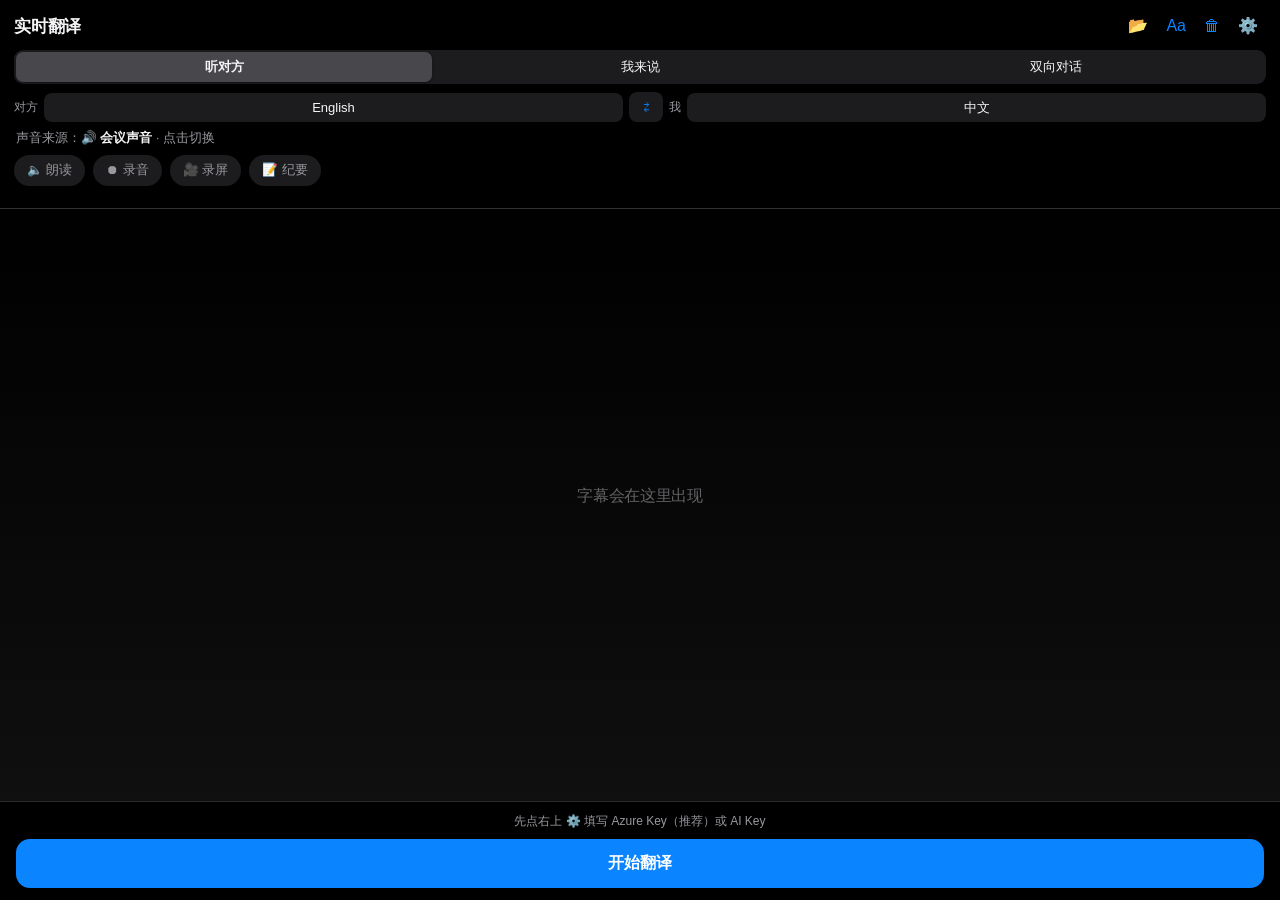
==== commit 81a87d35: "Bilingual display control + clearer mixed-mode guidance - New 字幕显示 setting: 中英对照 (default, translati" ====
--- a/teams-live-translator/index.html
+++ b/teams-live-translator/index.html
@@ -104,7 +104,7 @@
   .ti-who.me   { background: rgba(48,209,88,.18);  color: var(--green); }
   .ti-who.them { background: rgba(10,132,255,.18); color: var(--accent); }
   .ti-zh { color: var(--text); line-height: 1.45; }
-  .ti-en { color: var(--text3); line-height: 1.4; margin-top: 3px; }
+  .ti-en { color: #9a9aa2; line-height: 1.4; margin-top: 3px; }
   .cap-s .ti-zh { font-size: 15px; } .cap-s .ti-en { font-size: 11.5px; }
   .cap-m .ti-zh { font-size: 17px; } .cap-m .ti-en { font-size: 12.5px; }
   .cap-l .ti-zh { font-size: 22px; font-weight: 600; } .cap-l .ti-en { font-size: 13px; }
@@ -122,7 +122,7 @@
     font-size: 24px; font-weight: 600; letter-spacing: -.3px; line-height: 1.35;
     color: var(--text); min-height: 32px;
   }
-  #ti-focus-src { font-size: 13px; color: var(--text2); margin-top: 6px; line-height: 1.4; }
+  #ti-focus-src { font-size: 14px; color: #a6a6ae; margin-top: 8px; line-height: 1.45; }
   #ti-focus.idle #ti-focus-out { color: var(--text3); font-weight: 400; font-size: 16px; }
 
   /* ---- Bottom bar ---- */
@@ -167,8 +167,39 @@
     min-height: 120px; margin-top: 10px; color: var(--text);
   }
 
+  /* ---- iOS-style grouped settings ---- */
+  .sheet-head { display: flex; align-items: center; margin-bottom: 6px; }
+  .sheet-head h2 { flex: 1; margin: 0; }
+  .sheet-back { background: none; border: none; color: var(--accent); font-size: 16px; cursor: pointer; padding: 6px 8px 6px 0; }
+  .sheet-done { background: none; border: none; color: var(--accent); font-size: 16px; font-weight: 600; cursor: pointer; padding: 6px 0 6px 8px; }
+  .sec { font-size: 12px; color: var(--text3); letter-spacing: .4px; margin: 22px 4px 7px; text-transform: uppercase; }
+  .sec:first-of-type { margin-top: 10px; }
+  .card { background: var(--surface); border-radius: 12px; overflow: hidden; }
+  .card + .cardnote { font-size: 12px; color: var(--text2); line-height: 1.5; margin: 7px 4px 0; }
+  .r { display: flex; align-items: center; gap: 12px; padding: 12px 14px; min-height: 46px; border-top: .5px solid var(--hairline); }
+  .r:first-child { border-top: none; }
+  .r .rmain { flex: 1; min-width: 0; }
+  .r .rt { font-size: 15px; }
+  .r .rs { font-size: 12px; color: var(--text2); margin-top: 2px; line-height: 1.4; }
+  .r.field { display: block; }
+  .r.field .rt { margin-bottom: 7px; }
+  .r.field input, .r.field select {
+    width: 100%; padding: 9px 11px; border-radius: 8px; font-size: 15px;
+    border: none; background: var(--surface2); color: var(--text); outline: none;
+  }
+  .r.nav { cursor: pointer; }
+  .r.nav .rv { font-size: 14px; color: var(--text2); }
+  .r.nav::after { content: '›'; color: var(--text3); font-size: 22px; line-height: 1; margin-left: 2px; }
+  /* iOS switch */
+  .sw { position: relative; width: 51px; height: 31px; flex-shrink: 0; display: inline-block; }
+  .sw input { position: absolute; opacity: 0; width: 100%; height: 100%; margin: 0; cursor: pointer; z-index: 1; }
+  .sw .tk { position: absolute; inset: 0; background: #39393d; border-radius: 999px; transition: background .2s; }
+  .sw .tk::after { content: ''; position: absolute; top: 2px; left: 2px; width: 27px; height: 27px; border-radius: 50%; background: #fff; transition: transform .2s; box-shadow: 0 1px 3px rgba(0,0,0,.4); }
+  .sw input:checked ~ .tk { background: var(--green); }
+  .sw input:checked ~ .tk::after { transform: translateX(20px); }
+
   /* ---- Archive list ---- */
-  .arch-item { background: var(--surface2); border-radius: 12px; padding: 12px 13px; margin-top: 10px; }
+  .arch-item { background: var(--surface); border-radius: 12px; padding: 13px 14px; margin-top: 10px; }
   .arch-name { font-size: 15px; font-weight: 600; line-height: 1.4; }
   .arch-meta { font-size: 12px; color: var(--text2); margin-top: 2px; }
   .arch-actions { display: flex; gap: 8px; margin-top: 10px; flex-wrap: wrap; }
@@ -239,87 +270,105 @@
 
 <!-- Settings sheet -->
 <div id="ti-settings" class="sheet hidden">
-  <h2>设置</h2>
-  <p class="sub">Key 只保存在本机浏览器，不会上传。推荐 Azure：支持会议声音、双向对话和流式字幕（免费额度每月 5 小时）。</p>
-
-  <div class="group">
-    <label>Azure Speech Key（portal.azure.com → 创建「语音服务」资源）</label>
-    <input id="set-azure-key" type="password" placeholder="粘贴 Key">
-    <label>Azure 区域（如 eastasia、eastus）</label>
-    <input id="set-azure-region" placeholder="eastasia">
+  <div class="sheet-head">
+    <h2>设置</h2>
+    <button id="ti-set-save" class="sheet-done">存储</button>
   </div>
 
-  <div class="group">
-    <label>AI（会议纪要必需；也是无 Azure 时麦克风模式的翻译引擎）</label>
-    <select id="set-provider">
-      <option value="claude">Claude</option>
-      <option value="deepseek">DeepSeek</option>
-    </select>
-    <label>API Key</label>
-    <input id="set-api-key" type="password" placeholder="sk-...">
+  <div class="sec">翻译服务</div>
+  <div class="card">
+    <div class="r field"><div class="rt">Azure Speech Key</div><input id="set-azure-key" type="password" placeholder="portal.azure.com → 语音服务"></div>
+    <div class="r field"><div class="rt">Azure 区域</div><input id="set-azure-region" placeholder="eastasia"></div>
+    <div class="r field"><div class="rt">AI 服务商</div><select id="set-provider"><option value="claude">Claude</option><option value="deepseek">DeepSeek</option></select></div>
+    <div class="r field"><div class="rt">AI Key</div><input id="set-api-key" type="password" placeholder="sk-..."></div>
   </div>
-
-  <div class="group">
-    <label style="display:flex;align-items:center;gap:8px;margin-top:0">
-      <input id="set-mixed" type="checkbox" style="width:auto">
-      <span>中英混合识别（说话中英夹杂时开启：自动识别语言，修正「lead 听成美丽」这类问题。需 Azure Key + AI Key）</span>
-    </label>
-    <label style="display:flex;align-items:center;gap:8px;margin-top:12px">
-      <input id="set-correct" type="checkbox" style="width:auto">
-      <span>AI 校正（用术语表+上下文纠正识别错误：修同音字「电子件/电子键」、拆开黏连的缩写「CARPC DCC」。更准，但每句慢约 1 秒。需 AI Key）</span>
-    </label>
+  <div class="cardnote">Key 只存在本机浏览器，不上传。Azure 免费额度每月 5 小时；AI Key 用于纪要、校正、翻译。</div>
+
+  <div class="sec">识别与准确度</div>
+  <div class="card">
+    <div class="r"><div class="rmain"><div class="rt">AI 校正</div><div class="rs">推荐常开。用术语库+上下文纠正识别错误，多数场景选它就够</div></div><label class="sw"><input id="set-correct" type="checkbox"><span class="tk"></span></label></div>
+    <div class="r"><div class="rmain"><div class="rt">中英混合识别</div><div class="rs">仅当整句频繁中英夹杂时开。纯一种语言的会议开了反而更容易错，别常开</div></div><label class="sw"><input id="set-mixed" type="checkbox"><span class="tk"></span></label></div>
+    <div class="r nav" id="open-glossary"><div class="rmain"><div class="rt">术语库</div><div class="rs">同事名/产品名/专业词，填了才认得出</div></div><span class="rv" id="gloss-count">0 词</span></div>
   </div>
 
-  <div class="group">
-    <label>术语表（重要：把同事英文名、产品名、行业词、标准都填进来——像 Teams 读通讯录一样，填了才认得出。逗号分隔）</label>
-    <textarea id="set-glossary" rows="3" placeholder="例如：JACK HU, reliability, Tesla, ASME, GD&amp;T, lead time, 交样" style="width:100%;padding:11px 12px;border-radius:10px;font-size:14px;border:none;background:var(--surface2);color:var(--text);outline:none;resize:vertical"></textarea>
-    <div class="chips" style="margin-top:8px">
-      <button type="button" class="chip pack" data-pack="auto">＋汽车/整车</button>
-      <button type="button" class="chip pack" data-pack="std">＋机械/标准</button>
-      <button type="button" class="chip pack" data-pack="elec">＋电子/PCBA</button>
-      <button type="button" class="chip pack" data-pack="biz">＋通用商务</button>
-    </div>
-    <button type="button" id="gloss-extract-toggle" class="chip" style="margin-top:10px;background:rgba(10,132,255,.22);color:var(--accent)">✨ 智能提取术语（粘贴资料 / 用本次字幕，AI 自动挑词）</button>
-    <div id="gloss-extract" class="hidden" style="margin-top:8px">
-      <textarea id="extract-src" rows="4" placeholder="把任何现成资料粘进来：参会名单、规格书、BOM 表、邮件、微信群名片…… AI 会自动挑出人名、产品名、缩写、专业词，加进上面的术语表。" style="width:100%;padding:11px 12px;border-radius:10px;font-size:14px;border:none;background:var(--surface2);color:var(--text);outline:none;resize:vertical"></textarea>
-      <div class="chips" style="margin-top:6px">
-        <button type="button" id="extract-run" class="chip">从上面文本提取</button>
-        <button type="button" id="extract-transcript" class="chip">用本次字幕提取</button>
+  <div class="sec">字幕显示</div>
+  <div class="card">
+    <div class="r field">
+      <div class="rt">显示内容</div>
+      <div class="seg" id="set-capmode">
+        <button type="button" data-cap="both">中英对照</button>
+        <button type="button" data-cap="out">仅译文</button>
+        <button type="button" data-cap="src">仅原文</button>
       </div>
     </div>
   </div>
-
-  <div class="group">
-    <label>朗读输出设备（选虚拟声卡如 CABLE Input 可把语音送进会议；默认走扬声器）</label>
-    <select id="set-tts-sink"><option value="">默认扬声器</option></select>
+  <div class="cardnote">「中英对照」大字显示译文、下方小字显示原文；开会时也会同步烧进录屏字幕。</div>
+
+  <div class="sec">语音输出</div>
+  <div class="card">
+    <div class="r field"><div class="rt">朗读输出设备</div><select id="set-tts-sink"><option value="">默认扬声器</option></select></div>
   </div>
-
-  <div class="row">
-    <button id="ti-set-save" class="btn primary">保存并测试连接</button>
-    <button id="ti-set-close" class="btn ghost">取消</button>
+  <div class="cardnote">选虚拟声卡（如 CABLE Input）可把朗读语音送进会议；默认走扬声器。</div>
+
+  <div class="row" style="margin-top:22px">
+    <button id="ti-set-close" class="btn ghost" style="width:100%">完成</button>
   </div>
 </div>
 
+<!-- Glossary sub-sheet -->
+<div id="ti-glossary" class="sheet hidden">
+  <div class="sheet-head">
+    <button id="gloss-back" class="sheet-back">‹ 设置</button>
+    <h2 style="font-size:17px">术语库</h2>
+    <button id="gloss-done" class="sheet-done">存储</button>
+  </div>
+  <p class="sub">把同事英文名、产品名、行业词、标准填进来——像 Teams 读通讯录一样，填了才认得出。</p>
+
+  <div class="sec">智能添加</div>
+  <div class="card">
+    <div class="r nav" id="gloss-import"><div class="rmain"><div class="rt">📄 导入文件</div><div class="rs">PDF / Excel / PPT / Word / txt，自动读取并提取术语</div></div></div>
+    <div class="r nav" id="gloss-paste"><div class="rmain"><div class="rt">📋 粘贴资料提取</div><div class="rs">粘名单/规格书/邮件，AI 自动挑词</div></div></div>
+    <div class="r nav" id="gloss-from-transcript"><div class="rmain"><div class="rt">📝 从本次字幕提取</div><div class="rs">开完会一键沉淀这次出现的专业词</div></div></div>
+  </div>
+  <div class="chips" style="margin-top:10px">
+    <button type="button" class="chip pack" data-pack="auto">＋汽车/整车</button>
+    <button type="button" class="chip pack" data-pack="std">＋机械/标准</button>
+    <button type="button" class="chip pack" data-pack="elec">＋电子/PCBA</button>
+    <button type="button" class="chip pack" data-pack="biz">＋通用商务</button>
+  </div>
+
+  <div id="gloss-paste-box" class="hidden" style="margin-top:10px">
+    <textarea id="extract-src" rows="4" placeholder="把任何现成资料粘进来：参会名单、规格书、BOM 表、邮件…… AI 会挑出人名、产品名、缩写、专业词。" style="width:100%;padding:11px 12px;border-radius:10px;font-size:14px;border:none;background:var(--surface2);color:var(--text);outline:none;resize:vertical"></textarea>
+    <button type="button" id="extract-run" class="chip" style="margin-top:6px;background:rgba(10,132,255,.22);color:var(--accent)">提取并加入</button>
+  </div>
+
+  <div class="sec">全部术语</div>
+  <textarea id="set-glossary" rows="6" placeholder="例如：JACK HU, reliability, PCBA, ASME, 交样" style="width:100%;padding:11px 12px;border-radius:10px;font-size:14px;border:none;background:var(--surface);color:var(--text);outline:none;resize:vertical"></textarea>
+  <input id="gloss-file" type="file" accept=".txt,.csv,.md,.text,.tsv,.json,.log,.vtt,.srt,.pdf,.xlsx,.pptx,.docx" style="display:none">
+</div>
+
 <!-- Archive sheet -->
 <div id="ti-archive" class="sheet hidden">
-  <h2>存档</h2>
-  <p class="sub">每次翻译的字幕自动保存在本机浏览器；结束时 AI 自动命名（未填 AI Key 则按日期命名）。</p>
+  <div class="sheet-head">
+    <h2>存档</h2>
+    <button id="arch-close" class="sheet-done">完成</button>
+  </div>
+  <p class="sub">每次翻译的字幕自动保存在本机浏览器；结束时 AI 自动命名。</p>
   <div id="arch-list"></div>
-  <div class="row">
-    <button id="arch-close" class="btn ghost">关闭</button>
-  </div>
 </div>
 
 <!-- Minutes sheet -->
 <div id="ti-minutes-sheet" class="sheet hidden">
-  <h2>会议纪要</h2>
+  <div class="sheet-head">
+    <h2>会议纪要</h2>
+    <button id="minutes-close" class="sheet-done">完成</button>
+  </div>
   <p class="sub" id="minutes-hint">根据本次全部字幕自动整理。</p>
   <div id="minutes-body">生成中…</div>
-  <div class="row">
-    <button id="minutes-copy" class="btn primary">复制</button>
-    <button id="minutes-dl" class="btn ghost">下载</button>
-    <button id="minutes-transcript" class="btn ghost">字幕</button>
-    <button id="minutes-close" class="btn ghost">关闭</button>
+  <div class="chips" style="margin-top:14px">
+    <button id="minutes-copy" class="chip" style="background:rgba(10,132,255,.22);color:var(--accent)">复制</button>
+    <button id="minutes-dl" class="chip">下载纪要</button>
+    <button id="minutes-transcript" class="chip">下载字幕</button>
   </div>
 </div>
 
@@ -364,7 +413,7 @@
 // Settings — localStorage only; keys never leave this browser.
 const Store = {
   KEY: 'tlt_settings_v1',
-  defaults: { azureKey: '', azureRegion: '', provider: 'claude', apiKey: '', ttsOn: false, ttsSink: '', langThem: 'en-US', langMe: 'zh-CN', glossary: '', mixedLang: false, aiCorrect: false },
+  defaults: { azureKey: '', azureRegion: '', provider: 'claude', apiKey: '', ttsOn: false, ttsSink: '', langThem: 'en-US', langMe: 'zh-CN', glossary: '', mixedLang: false, aiCorrect: false, capMode: 'both' },
   _cache: null,
   load() {
     if (this._cache) return this._cache;
@@ -891,19 +940,73 @@
 };
 
 // ---------------------------------------------------------------------------
-// Azure Speech SDK, loaded from CDN only when first needed.
-let _sdkPromise = null;
-function loadSpeechSDK() {
-  if (window.SpeechSDK) return Promise.resolve();
-  if (_sdkPromise) return _sdkPromise;
-  _sdkPromise = new Promise((resolve, reject) => {
+// Load an external script once, resolving when its global is ready.
+const _scripts = {};
+function loadScript(src, globalName) {
+  if (globalName && window[globalName]) return Promise.resolve();
+  if (_scripts[src]) return _scripts[src];
+  _scripts[src] = new Promise((resolve, reject) => {
     const s = document.createElement('script');
-    s.src = 'https://cdn.jsdelivr.net/npm/microsoft-cognitiveservices-speech-sdk/distrib/browser/microsoft.cognitiveservices.speech.sdk.bundle-min.js';
+    s.src = src;
     s.onload = () => resolve();
-    s.onerror = () => { _sdkPromise = null; reject(new Error('语音 SDK 加载失败，检查网络')); };
+    s.onerror = () => { delete _scripts[src]; reject(new Error('加载失败：' + src)); };
     document.head.appendChild(s);
   });
-  return _sdkPromise;
+  return _scripts[src];
+}
+function loadSpeechSDK() {
+  return loadScript('https://cdn.jsdelivr.net/npm/microsoft-cognitiveservices-speech-sdk/distrib/browser/microsoft.cognitiveservices.speech.sdk.bundle-min.js', 'SpeechSDK');
+}
+
+// ---------------------------------------------------------------------------
+// Extract plain text from an uploaded file for glossary mining. Plain-text
+// formats are read directly; PDF via pdf.js, and OOXML (xlsx/pptx/docx) by
+// unzipping with fflate and stripping the XML — libraries load on demand,
+// same pattern as the Speech SDK.
+async function readFileText(file) {
+  const ext = (file.name.split('.').pop() || '').toLowerCase();
+  if (['txt', 'csv', 'md', 'text', 'tsv', 'json', 'log', 'vtt', 'srt'].includes(ext)) {
+    return (await file.text()).slice(0, 40000);
+  }
+  const buf = new Uint8Array(await file.arrayBuffer());
+  if (ext === 'pdf') return readPdf(buf);
+  if (['xlsx', 'pptx', 'docx'].includes(ext)) return readOoxml(buf, ext);
+  if (['xls', 'ppt', 'doc'].includes(ext)) {
+    throw new Error('旧版 ' + ext + ' 格式不支持，请另存为 ' + ext + 'x 再导入');
+  }
+  return (await file.text()).slice(0, 40000); // best-effort
+}
+
+async function readPdf(buf) {
+  const V = '3.11.174';
+  await loadScript(`https://cdn.jsdelivr.net/npm/pdfjs-dist@${V}/build/pdf.min.js`, 'pdfjsLib');
+  try { pdfjsLib.GlobalWorkerOptions.workerSrc = `https://cdn.jsdelivr.net/npm/pdfjs-dist@${V}/build/pdf.worker.min.js`; } catch {}
+  const pdf = await pdfjsLib.getDocument({ data: buf }).promise;
+  const pages = Math.min(pdf.numPages, 40);
+  const out = [];
+  for (let i = 1; i <= pages; i++) {
+    const tc = await (await pdf.getPage(i)).getTextContent();
+    out.push(tc.items.map(it => it.str).join(' '));
+  }
+  return out.join('\n').slice(0, 40000);
+}
+
+async function readOoxml(buf, ext) {
+  await loadScript('https://cdn.jsdelivr.net/npm/fflate@0.8.2/umd/index.js', 'fflate');
+  const files = fflate.unzipSync(buf);
+  const dec = new TextDecoder();
+  const want = ext === 'xlsx' ? /^xl\/sharedStrings\.xml$/
+    : ext === 'pptx' ? /^ppt\/slides\/slide\d+\.xml$/
+    : /^word\/document\.xml$/;
+  const parts = [];
+  Object.keys(files).forEach(name => {
+    if (!want.test(name)) return;
+    const xml = dec.decode(files[name]);
+    const txt = xml.replace(/<[^>]+>/g, ' ').replace(/&[a-z]+;/g, ' ').replace(/\s+/g, ' ').trim();
+    if (txt) parts.push(txt);
+  });
+  if (!parts.length) throw new Error('这个文件里没读到文字');
+  return parts.join('\n').slice(0, 40000);
 }
 
 // ---------------------------------------------------------------------------
@@ -1053,54 +1156,94 @@
     };
 
     document.getElementById('ti-gear').onclick = () => this.openSettings();
-    document.getElementById('ti-set-close').onclick = () => {
+    document.getElementById('ti-set-close').onclick = () => this.saveSettings();
+    document.getElementById('ti-set-save').onclick = () => this.saveSettings();
+
+    // Caption display mode (中英对照 / 仅译文 / 仅原文).
+    document.querySelectorAll('#set-capmode button').forEach(btn => {
+      btn.onclick = () => {
+        document.querySelectorAll('#set-capmode button').forEach(b => b.classList.remove('on'));
+        btn.classList.add('on');
+        this._capModePick = btn.dataset.cap;
+      };
+    });
+
+    // ---- Glossary sub-sheet ----
+    document.getElementById('open-glossary').onclick = () => {
       document.getElementById('ti-settings').classList.add('hidden');
+      document.getElementById('ti-glossary').classList.remove('hidden');
     };
-    document.getElementById('ti-set-save').onclick = () => this.saveSettings();
-
-    // Append terms to the glossary box, skipping any already present
-    // (case-insensitive). Returns how many were newly added.
-    const appendGlossary = (terms) => {
-      const ta = document.getElementById('set-glossary');
-      const have = new Set(ta.value.split(/[,，、\n]/).map(s => s.trim().toLowerCase()).filter(Boolean));
-      const add = [];
-      terms.forEach(t => { const k = t.trim().toLowerCase(); if (t.trim() && !have.has(k)) { have.add(k); add.push(t.trim()); } });
-      if (add.length) ta.value = (ta.value.trim() ? ta.value.trim() + ', ' : '') + add.join(', ');
-      return add.length;
+    const backToSettings = () => {
+      document.getElementById('ti-glossary').classList.add('hidden');
+      document.getElementById('ti-settings').classList.remove('hidden');
+      this.updateGlossCount();
     };
+    document.getElementById('gloss-back').onclick = backToSettings;
+    document.getElementById('gloss-done').onclick = backToSettings;
 
     // Vocabulary-pack quick-add.
     document.querySelectorAll('.chip.pack').forEach(btn => {
       btn.onclick = () => {
-        const n = appendGlossary(VOCAB_PACKS[btn.dataset.pack] || []);
-        toast(n ? '已添加 ' + n + ' 个词，记得点「保存」' : '该词包已全部添加');
+        const n = this.appendGlossary(VOCAB_PACKS[btn.dataset.pack] || []);
+        toast(n ? '已添加 ' + n + ' 个词' : '该词包已全部添加');
       };
     });
 
-    // Smart extraction: paste any material (roster, spec, BOM, email) or use
-    // the current transcript; the LLM pulls out names/acronyms/jargon.
-    document.getElementById('gloss-extract-toggle').onclick = () => {
-      document.getElementById('gloss-extract').classList.toggle('hidden');
-    };
-    const runExtract = async (text, label) => {
-      if (!AI.configured()) { toast('智能提取需要 AI Key（Claude/DeepSeek）——先在下面填好'); return; }
-      if (!text || !text.trim()) { toast('没有可提取的内容'); return; }
-      toast('AI 正在提取术语…', 3000);
+    // Smart extraction — paste / file import / current transcript.
+    document.getElementById('gloss-paste').onclick = () =>
+      document.getElementById('gloss-paste-box').classList.toggle('hidden');
+    document.getElementById('extract-run').onclick = () =>
+      this.runExtract(document.getElementById('extract-src').value, '资料');
+    document.getElementById('gloss-from-transcript').onclick = () =>
+      this.runExtract(this.transcriptText(), '本次字幕');
+    document.getElementById('gloss-import').onclick = () =>
+      document.getElementById('gloss-file').click();
+    document.getElementById('gloss-file').onchange = async (e) => {
+      const f = e.target.files && e.target.files[0];
+      e.target.value = ''; // allow re-selecting the same file
+      if (!f) return;
+      toast('正在读取 ' + f.name + ' …', 4000);
       try {
-        const terms = await AI.extractTerms(text);
-        if (!terms.length) { toast('没提取到明显的术语'); return; }
-        const n = appendGlossary(terms);
-        toast(n ? `从${label}提取到 ${terms.length} 个词，新增 ${n} 个，记得点「保存」` : `${label}里的词已全部在术语表中`, 6000);
-      } catch {
-        toast('提取失败，检查 AI Key/网络');
+        const text = await readFileText(f);
+        await this.runExtract(text, f.name);
+      } catch (err) {
+        toast('读取失败：' + (err && err.message ? err.message : f.name), 6000);
       }
     };
-    document.getElementById('extract-run').onclick = () =>
-      runExtract(document.getElementById('extract-src').value, '文本');
-    document.getElementById('extract-transcript').onclick = () =>
-      runExtract(this.transcriptText(), '本次字幕');
 
     this.hint();
+  },
+
+  // Append terms to the glossary textarea, dedup (case-insensitive).
+  appendGlossary(terms) {
+    const ta = document.getElementById('set-glossary');
+    const have = new Set(ta.value.split(/[,，、\n]/).map(s => s.trim().toLowerCase()).filter(Boolean));
+    const add = [];
+    terms.forEach(t => { const k = String(t).trim().toLowerCase(); if (String(t).trim() && !have.has(k)) { have.add(k); add.push(String(t).trim()); } });
+    if (add.length) ta.value = (ta.value.trim() ? ta.value.trim() + ', ' : '') + add.join(', ');
+    this.updateGlossCount();
+    return add.length;
+  },
+
+  updateGlossCount() {
+    const ta = document.getElementById('set-glossary');
+    const n = ta.value.split(/[,，、\n]/).map(s => s.trim()).filter(Boolean).length;
+    const el = document.getElementById('gloss-count');
+    if (el) el.textContent = n + ' 词';
+  },
+
+  async runExtract(text, label) {
+    if (!AI.configured()) { toast('智能提取需要 AI Key（Claude/DeepSeek）——先在设置里填好'); return; }
+    if (!text || !text.trim()) { toast('没有可提取的内容'); return; }
+    toast('AI 正在从' + label + '提取术语…', 3000);
+    try {
+      const terms = await AI.extractTerms(text);
+      if (!terms.length) { toast('没提取到明显的术语'); return; }
+      const n = this.appendGlossary(terms);
+      toast(n ? `从${label}提取到 ${terms.length} 个词，新增 ${n} 个` : `${label}里的词已全部在库中`, 6000);
+    } catch {
+      toast('提取失败，检查 AI Key/网络');
+    }
   },
 
   setSource(src) {
@@ -1494,6 +1637,17 @@
     }
   },
 
+  // Subtitle display mode: 'both' (译文大字 + 原文小字), 'out', or 'src'.
+  capMode() { return Store.get('capMode') || 'both'; },
+  // Decide the big (primary) and small (secondary) line for a src/translation pair.
+  _bigSmall(src, out) {
+    if (!out) return { big: src, small: '' };            // transcription: source only
+    const m = this.capMode();
+    if (m === 'out') return { big: out, small: '' };
+    if (m === 'src') return { big: src, small: '' };
+    return { big: out, small: src };                      // both
+  },
+
   // ---- Focus area (the sentence being spoken right now) ----
   // Recognizers fire many partial results per second; coalesce DOM writes to
   // one per animation frame so low-end machines don't stutter.
@@ -1507,9 +1661,10 @@
       if (!l) return;
       const box = document.getElementById('ti-focus');
       box.classList.remove('idle');
-      const prefix = l.who === 'me' ? '我：' : l.who === 'them' ? '对方：' : '';
-      document.getElementById('ti-focus-out').textContent = l.out || l.src || '…';
-      document.getElementById('ti-focus-src').textContent = l.out ? prefix + (l.src || '') : prefix.replace('：', '');
+      const prefix = l.who === 'me' ? '我' : l.who === 'them' ? '对方' : '';
+      const { big, small } = this._bigSmall(l.src, l.out);
+      document.getElementById('ti-focus-out').textContent = big || '…';
+      document.getElementById('ti-focus-src').textContent = small ? (prefix ? prefix + '：' : '') + small : prefix;
     });
   },
   focusIdle(msg) {
@@ -1532,17 +1687,27 @@
       tag.textContent = who === 'me' ? '我' : '对方';
       row.appendChild(tag);
     }
-    const zh = document.createElement('div'); zh.className = 'ti-zh';
-    zh.textContent = out || src;
-    row.appendChild(zh);
-    if (out) {
-      const en = document.createElement('div'); en.className = 'ti-en';
-      en.textContent = src;
-      row.appendChild(en);
-    }
+    this._fillRow(row, src, out);
     list.appendChild(row);
     this.trimAndScroll(list);
     return row;
+  },
+
+  // (Re)render a row's text nodes per the current display mode. Used both for
+  // the initial render and to finalize async translations without assuming the
+  // big line is the translation (which breaks in 仅原文 mode).
+  _fillRow(row, src, out) {
+    const { big, small } = this._bigSmall(src, out);
+    let zh = row.querySelector('.ti-zh');
+    if (!zh) { zh = document.createElement('div'); zh.className = 'ti-zh'; row.appendChild(zh); }
+    zh.textContent = big;
+    let en = row.querySelector('.ti-en');
+    if (small) {
+      if (!en) { en = document.createElement('div'); en.className = 'ti-en'; row.appendChild(en); }
+      en.textContent = small;
+    } else if (en) {
+      en.remove();
+    }
   },
 
   addLine(src, out, who, outLoc) {
@@ -1554,23 +1719,22 @@
   },
 
   async addLineAI(src) {
-    const row = this._row(src, '翻译中…', '');
+    const row = this._pendingRow(src, '');
     const p = this.pair();
     try {
       let fixed = src, out;
       if (Store.get('aiCorrect')) {
         const r = await AI.correctTranslate(src, p.out, this._recentContext());
         fixed = r.fixed; out = r.out;
-        if (fixed && fixed !== src) { const en = row.querySelector('.ti-en'); if (en) en.textContent = fixed; }
       } else {
         out = await AI.translate(src, p.from, p.out);
       }
-      row.querySelector('.ti-zh').textContent = out;
+      this._fillRow(row, fixed, out);
       this.transcript.push({ who: '', src: fixed, out });
       this._saveSoon();
       TTS.speak(out, p.out);
     } catch {
-      row.querySelector('.ti-zh').textContent = '（翻译失败，检查 Key/网络）';
+      this._fillRow(row, src, '（翻译失败，检查 Key/网络）');
     }
     this.trimAndScroll(document.getElementById('ti-list'));
   },
@@ -1581,28 +1745,44 @@
   // the raw recognized text.
   async addLineLLM(src, outLoc, who) {
     if (!AI.configured()) { this.addLine(src, '', who, null); return; }
-    const row = this._row(src, '翻译中…', who);
+    const row = this._pendingRow(src, who);
     try {
       let fixed = src, out;
       if (Store.get('aiCorrect')) {
         const r = await AI.correctTranslate(src, outLoc, this._recentContext());
         fixed = r.fixed; out = r.out;
-        if (fixed && fixed !== src) {
-          const en = row.querySelector('.ti-en');
-          if (en) en.textContent = fixed;
-        }
       } else {
         out = await AI.translateTo(src, outLoc);
       }
-      row.querySelector('.ti-zh').textContent = out;
+      this._fillRow(row, fixed, out);
       this.transcript.push({ who, src: fixed, out });
       this._saveSoon();
       this._lastCap = { out, src: fixed, ts: Date.now() };
       TTS.speak(out, outLoc);
     } catch {
-      row.querySelector('.ti-zh').textContent = '（翻译失败，检查 Key/网络）';
+      this._fillRow(row, src, '（翻译失败，检查 Key/网络）');
     }
     this.trimAndScroll(document.getElementById('ti-list'));
+  },
+
+  // A row that immediately shows the recognized text with a "翻译中…" hint,
+  // to be finalized by _fillRow when the translation arrives.
+  _pendingRow(src, who) {
+    const list = document.getElementById('ti-list');
+    const row = document.createElement('div');
+    row.className = 'ti-row';
+    if (who) {
+      const tag = document.createElement('span');
+      tag.className = 'ti-who ' + who;
+      tag.textContent = who === 'me' ? '我' : '对方';
+      row.appendChild(tag);
+    }
+    const zh = document.createElement('div'); zh.className = 'ti-zh'; zh.textContent = src;
+    const en = document.createElement('div'); en.className = 'ti-en'; en.textContent = '翻译中…';
+    row.appendChild(zh); row.appendChild(en);
+    list.appendChild(row);
+    this.trimAndScroll(list);
+    return row;
   },
 
   // Last few finalized source lines, as context for AI correction.
@@ -1740,7 +1920,12 @@
     document.getElementById('set-glossary').value = Store.get('glossary') || '';
     document.getElementById('set-mixed').checked = !!Store.get('mixedLang');
     document.getElementById('set-correct').checked = !!Store.get('aiCorrect');
+    this._capModePick = this.capMode();
+    document.querySelectorAll('#set-capmode button').forEach(b =>
+      b.classList.toggle('on', b.dataset.cap === this._capModePick));
+    this.updateGlossCount();
     this.populateSinks();
+    document.getElementById('ti-glossary').classList.add('hidden');
     document.getElementById('ti-settings').classList.remove('hidden');
   },
 
@@ -1772,9 +1957,11 @@
       glossary: document.getElementById('set-glossary').value.trim(),
       mixedLang: document.getElementById('set-mixed').checked,
       aiCorrect: document.getElementById('set-correct').checked,
+      capMode: this._capModePick || 'both',
       ttsSink: document.getElementById('set-tts-sink').value,
     });
     TTS.applySink();
+    document.getElementById('ti-glossary').classList.add('hidden');
     document.getElementById('ti-settings').classList.add('hidden');
     this.hint();
     this.testConnections();
